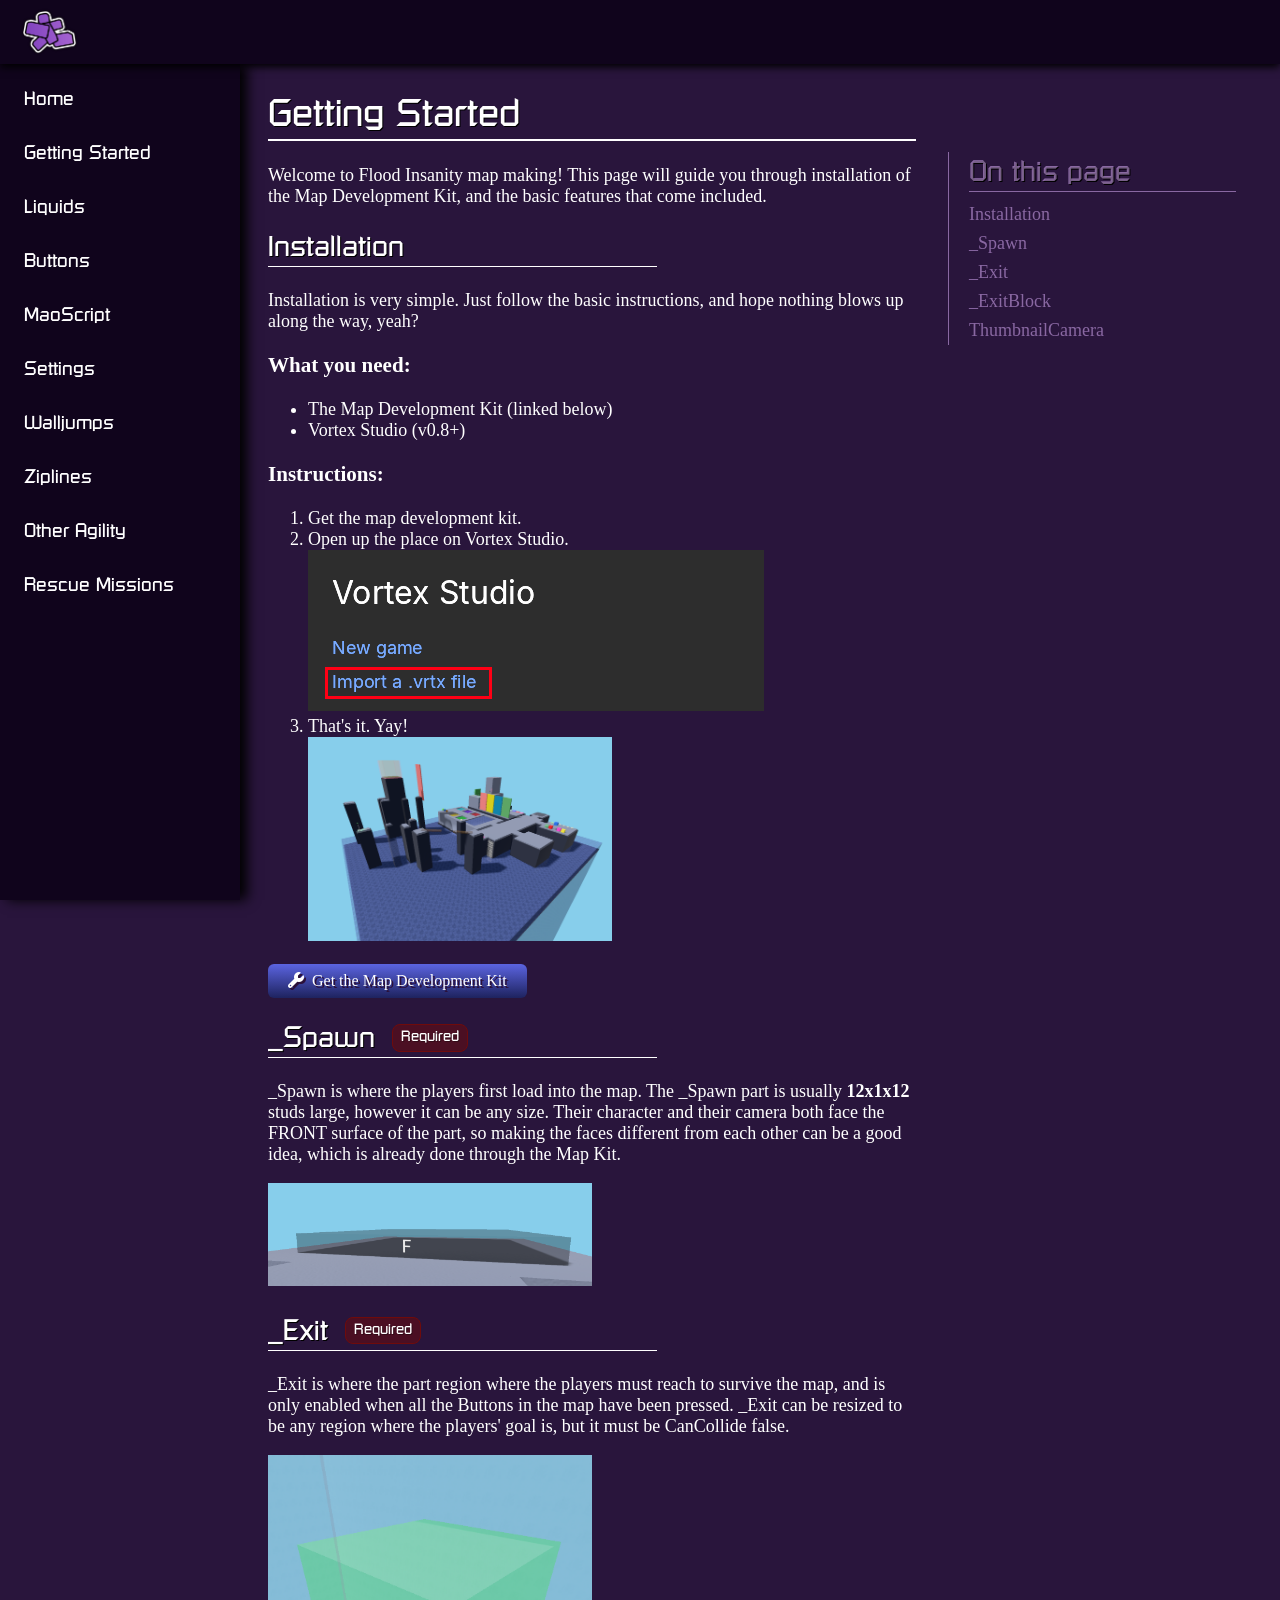
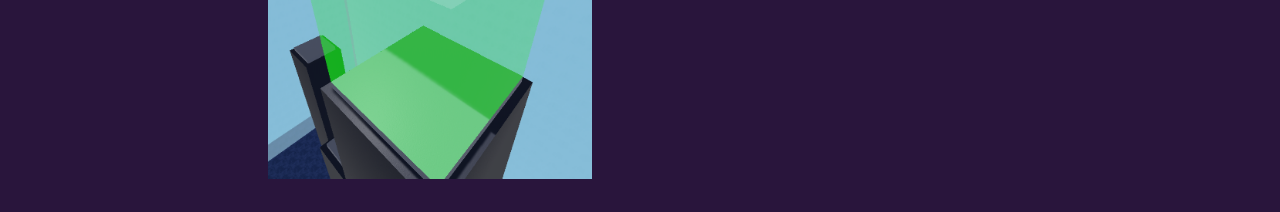
==== getting-started.html @ e28f1258 "asfasfsafa" ====
<!DOCTYPE html>

<html lang="en">

<head>
    <meta charset="UTF-8">
    <meta name="viewport" content="width=device-width, initial-scale=1.0">
    <link rel="stylesheet" href="https://cdnjs.cloudflare.com/ajax/libs/font-awesome/6.7.2/css/all.min.css">
    <link rel="stylesheet" href="./assets/style.css">
    <title>Flood Insanity Docs</title>
</head>

<body>
    <div id="header-placeholder"></div>

    <div class="layout">
        <div id="sidebar-placeholder"></div>

        <main class="content">
            <h1>Getting Started</h1>
            Welcome to Flood Insanity map making! This page will guide you through installation of the Map Development Kit, and the basic features that come included.

            <section id="installation">
                <h2>Installation</h2>
                <p>Installation is very simple. Just follow the basic instructions, and hope nothing blows up along the way, yeah?</p>

                <h3>What you need:</h3>
                <ul>
                    <li>The Map Development Kit (linked below)</li>
                    <li>Vortex Studio (v0.8+)</li>
                </ul>

                <h3>Instructions:</h3>
                <ol>
                    <li>Get the map development kit.</li>
                    <li>Open up the place on Vortex Studio.</li>
                    <img src="./assets/screenshots/new-game.png">
                    <li>That's it. Yay!</li>
                    <img src="./assets/screenshots/map-kit.png" style="width: 50%; height: 50%">
                </ol>

                <a href="https://www.roblox.com/home" class="play-button play-button-blue">
                    <i class="fa-solid fa-wrench"></i> Get the Map Development Kit
                </a>
            </section>

            <section id="spawn">
                <h2>
                    _Spawn <span class="badge badge-red">Required</span>
                </h2>
                <p>_Spawn is where the players first load into the map. The _Spawn part is usually <b>12x1x12</b> studs large, however it can be any size. Their character and their camera both face the FRONT surface of the part, so making the faces different from each other can be a good idea, which is already done through the Map Kit.</p>
                <img src="./assets/screenshots/spawn.png" style="width: 50%; height: 50%">
            </section>

            <section id="exit">
                <h2>
                    _Exit <span class="badge badge-red">Required</span>
                </h2>
                <p>_Exit is where the part region where the players must reach to survive the map, and is only enabled when all the Buttons in the map have been pressed. _Exit can be resized to be any region where the players' goal is, but it must be CanCollide false.</p>
                <img src="./assets/screenshots/exit.png" style="width: 50%; height: 50%">
            </section>
        </main>

        <aside class="page-contents">
            <h2>On this page</h2>
            <a href="#installation">Installation</a>
            <a href="#spawn">_Spawn</a>
            <a href="#exit">_Exit</a>
            <a href="#exitblock">_ExitBlock</a>
            <a href="#thumbnailcamera">ThumbnailCamera</a>
        </aside>
    </div>

    <script src="./assets/script.js"></script>

</body>

</html>
---- assets/style.css ----
* {
    box-sizing: border-box;
}

@font-face {
    font-family: 'RS';
    src: url('./RusselSquare2.otf') forma    t('opentype');
}

@font-face {
    font-family: 'RS';
    font-weight: bold;
    src: url('./RusselSquare2.otf') format('opentype');
}

:root {
    --header-height: 64px;
    --sidebar-width: 240px;

    --content-maximum: 970px;

    --header-bg: #10041c;
    --page-bg: #29153c;
    
    --content-default: #e1b3ff86;
}

html,
body {
    margin: 0 auto;
    padding: 0;
    min-height: 100%;
    font-size: 18px;
}

body {
    min-height: 100vh;
    background: var(--page-bg);
    color: white;
    font-family: Verdana;

    margin: 0 auto;
}

.divide-large{
    margin-top: 24px;
}

h1,
h2 {
    margin-top: 0;
    font-family: RS, sans-serif;
    text-shadow: 1px 1px 0 #000;
}

h1 {
    border-bottom: 2px solid;
}

h2 {
    width: 60%;
    border-bottom: 1px solid;
}

section {
    margin-top: 24px;
}

/* Links */

a[href] {
    color: #723aaa;
}
a[href]:visited {
    color: #935fc6;
}

.play-button {
    display: inline-block;
    padding: 8px 20px;
    border: none;
    border-radius: 6px;

    color: #fff;
    text-decoration: none;
    cursor: pointer;

    font-family: inherit;
    font-size: 16px;
    text-shadow: 2px 2px 0 #2b1038;

    background: var(--button-top, #9841D4);
    background: linear-gradient(
        to bottom,
        var(--button-top, #9841D4),
        var(--button-bottom, #672b90)
    );
}

a.play-button,
a.play-button:visited,
a.play-button:hover,
a.play-button:active {
    color: #fff;
    text-decoration: none;
}

.play-button i {
    margin-right: 4px;
}

.play-button-purple {
    --button-top: #9841D4;
    --button-bottom: #672b90;
}

.play-button-grey {
    --button-top: #c6c6c6;
    --button-bottom: #5d5d5d;
}

.play-button-blue {
    --button-top: #5b64e0;
    --button-bottom: #1e235f;
}

.play-button-gren {
    --button-top: #73c156;
    --button-bottom: #25421a;
}

.play-button:hover {
    filter: brightness(1.15);
}


/* Header */
.header {
    position: fixed;
    top: 0;
    height: var(--header-height);
    width: 100%;
    display: flex;
    align-items: center;
    gap: 16px;
    padding: 0 20px;
    background: var(--header-bg);
    box-shadow: 0 3px 8px #000;
    z-index: 100;
}

.header span {
    font-size: 20px;
}

.logo-link, .logo {
    display: block;
    height: 48px;
    width: auto;
}

/* Sidebar + content layout */
.layout {
    display: flex;
    align-items: flex-start;
    min-height: calc(100vh - var(--header-height));
}

/* Sidebar */
.sidebar {
    position: fixed;
    top: var(--header-height);
    left: 0;

    width: var(--sidebar-width);
    height: calc(100vh - var(--header-height));

    padding: 12px;
    background: var(--header-bg);
    box-shadow: 7px 0 12px #000;

    overflow-x: hidden;
    overflow-y: auto;
    z-index: 90;
}

.sidebar nav {
    display: flex;
    flex-direction: column;
    gap: 6px;
}

.sidebar nav a,
.sidebar nav a:visited,
.sidebar nav a:hover,
.sidebar nav a:active {
    color: #fff;
    text-decoration: none;
}

.sidebar nav a {
    display: block;
    padding: 12px;
    border-radius: 6px;
    color: white;
    text-decoration: none;
    white-space: nowrap;
    font-family: RS, sans-serif;
}

.sidebar nav a:hover {
    background: #ffffff18;
}

/* Main content */
.content {
    flex: 1;
    min-width: 0;
    min-height: calc(100% - var(--header-height));
    padding: calc(28px + var(--header-height)) calc(28px + (var(--sidebar-width) * 1.4)) 28px calc(28px + var(--sidebar-width));
    background: var(--page-bg);
}

/* On this page */
.page-contents {
    position: fixed;
    top: var(--header-height);
    right: 28px;
    flex: 0 0 calc(var(--sidebar-width) * 1.2);
    width: calc(var(--sidebar-width) * 1.2);
    margin-right: 16px;
    margin-top: calc(24px + var(--header-height));
    padding-left: 16px;
    background: transparent;
    overflow-x: hidden;
    overflow-y: auto;
    display: flex;
    flex-direction: column;
    height: auto;
    border-left: 1px solid var(--content-default);
}

.page-contents a,
.page-contents a:visited,
.page-contents a:hover,
.page-contents a:active {
    color: var(--content-default);
    text-decoration: none;
    margin: 4px 0 4px 4px;
    transition: color 0.2s;
}

.page-contents a:hover,
.page-contents a:active {
    color: #fff;
}

.page-contents h2 {
    color: var(--content-default);
    border-bottom: 1px solid var(--content-default);
    margin: 4px 0 8px 4px;
    width: 100%;
}

/* Badges */
.badge {
    display: inline-block;
    padding: 3px 8px;
    margin-left: 8px;
    margin-bottom: 4px;
    border-radius: 8px;
    font-size: 14px;
    font-weight: bold;
    line-height: 1.4;
    vertical-align: middle;
    color: white;
    text-shadow: 1px 1px 0 #00000055;
}

.badge-red {
    background: #6f0b0b80;
    border: 1px solid #6f0b0b;
}

.badge-green {
    background: #176f0b80;
    border: 1px solid #176f0b;
}

.badge-yellow {
    background: #b5921280;
    border: 1px solid #b59212;
}

.badge-blue {
    background: #113e9e80;
    border: 1px solid #113e9e;
}

.badge-purple {
    background: #ff00d980;
    border: 1px solid #ff00d9;
}

/* Small screens */
@media (max-width: 600px) {
    .sidebar {
        flex-basis: 190px;
        width: 190px;
    }

    .content {
        padding: 18px;
    }
}
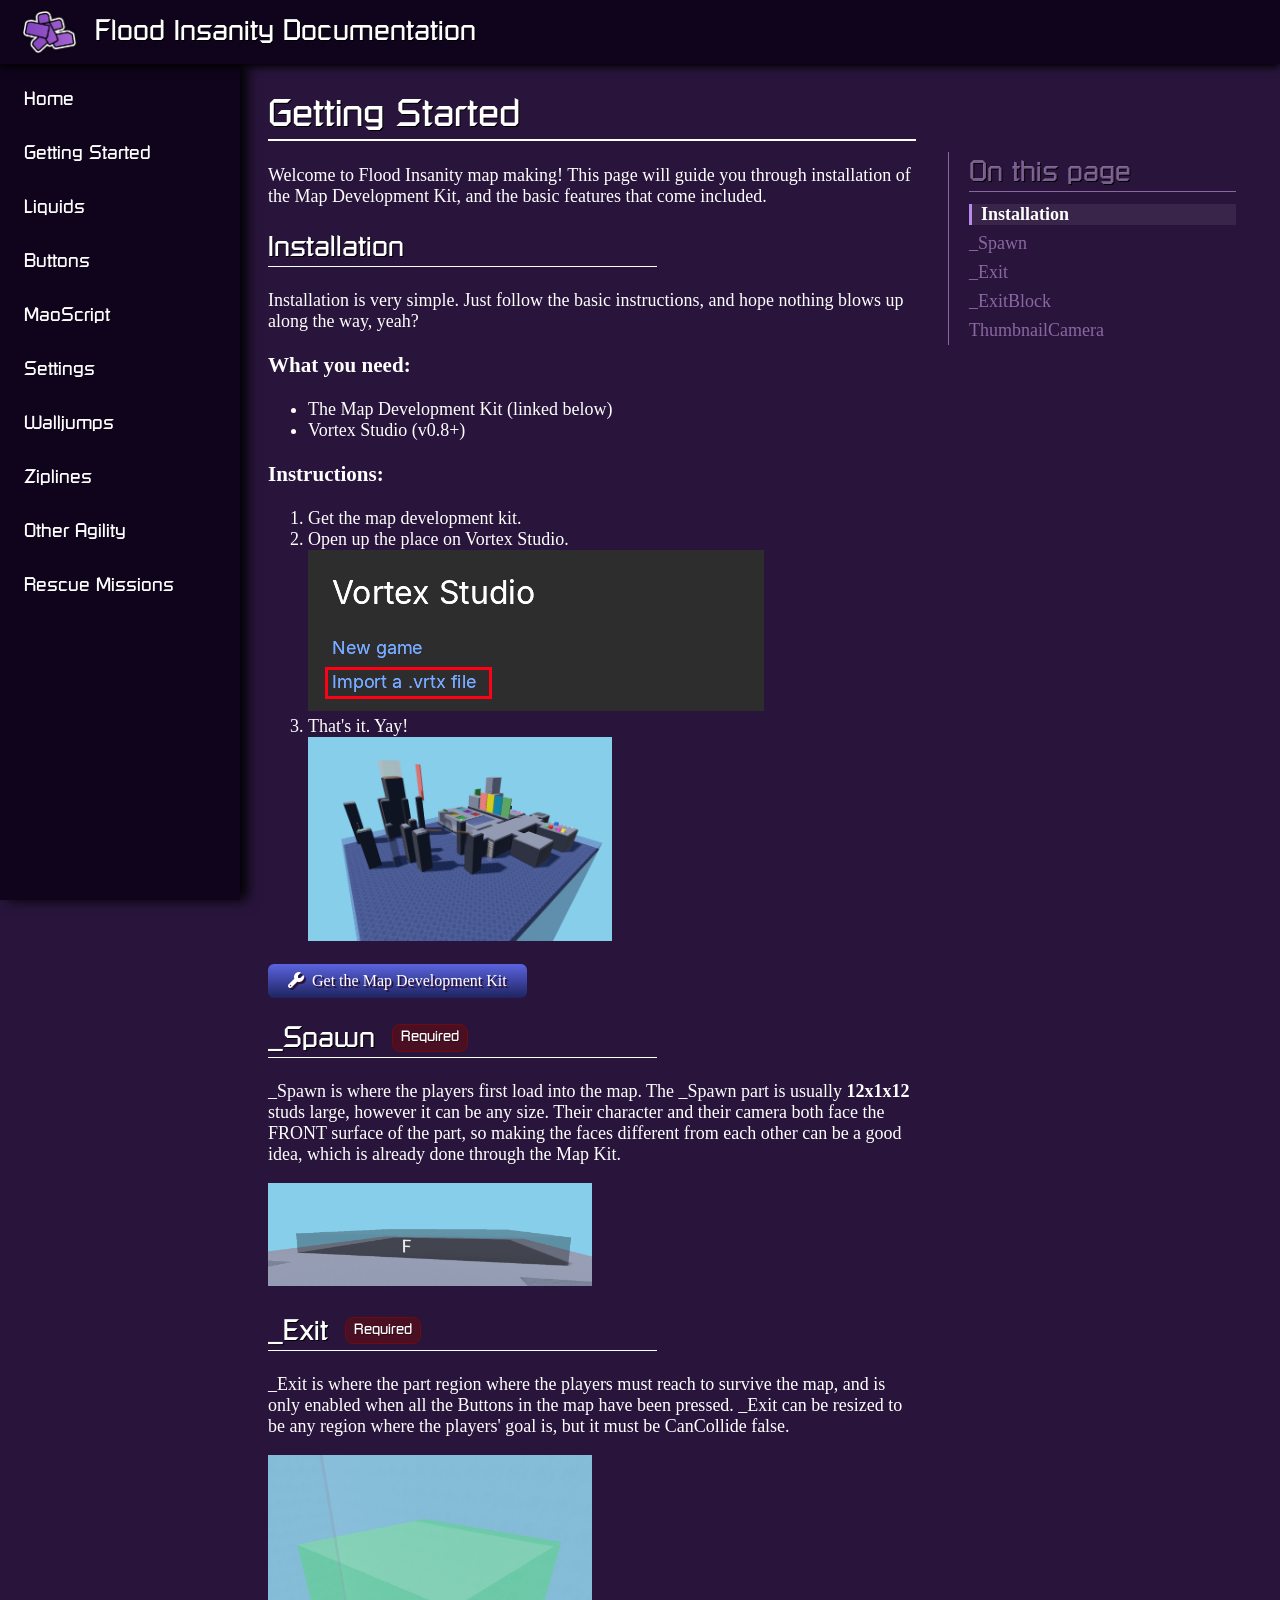
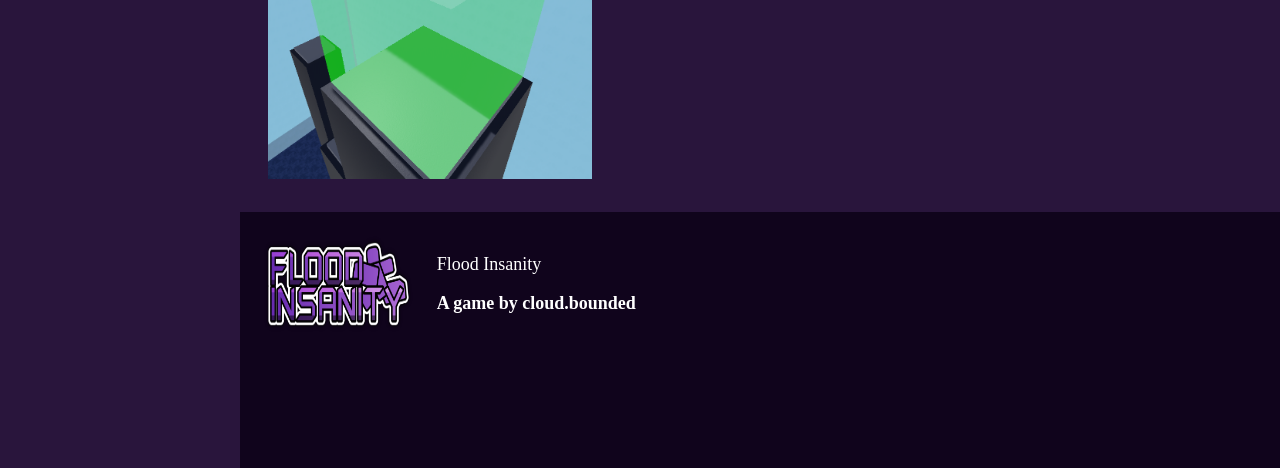
==== commit ce0b6496: "waa" ====
--- a/getting-started.html
+++ b/getting-started.html
@@ -72,6 +72,8 @@
         </aside>
     </div>
 
+    <div id="footer-placeholder"></div>
+
     <script src="./assets/script.js"></script>
 
 </body>
--- a/assets/style.css
+++ b/assets/style.css
@@ -67,8 +67,13 @@
     margin-top: 24px;
 }
 
+header h2 {
+    border: 0;
+    width: auto;
+    margin: auto 0;
+}
+
 /* Links */
-
 a[href] {
     color: #723aaa;
 }
@@ -256,6 +261,14 @@
     color: #fff;
 }
 
+.page-contents a.active {
+    color: #fff;
+    border-left: 3px solid #b98ae8;
+    padding-left: 9px;
+    background: #ffffff12;
+    font-weight: bold;
+}
+
 .page-contents h2 {
     color: var(--content-default);
     border-bottom: 1px solid var(--content-default);
@@ -314,3 +327,22 @@
         padding: 18px;
     }
 }
+
+/* Footer */
+.footer {
+    width: calc(100% - var(--sidebar-width));
+    height: 256px;
+    background: var(--header-bg);
+    margin-left: var(--sidebar-width);
+    padding: 24px;
+}
+
+.footer-top {
+    display: flex;
+    flex-direction: row;
+    gap: 24px;
+}
+
+.footer img {
+    width: 15%;
+}
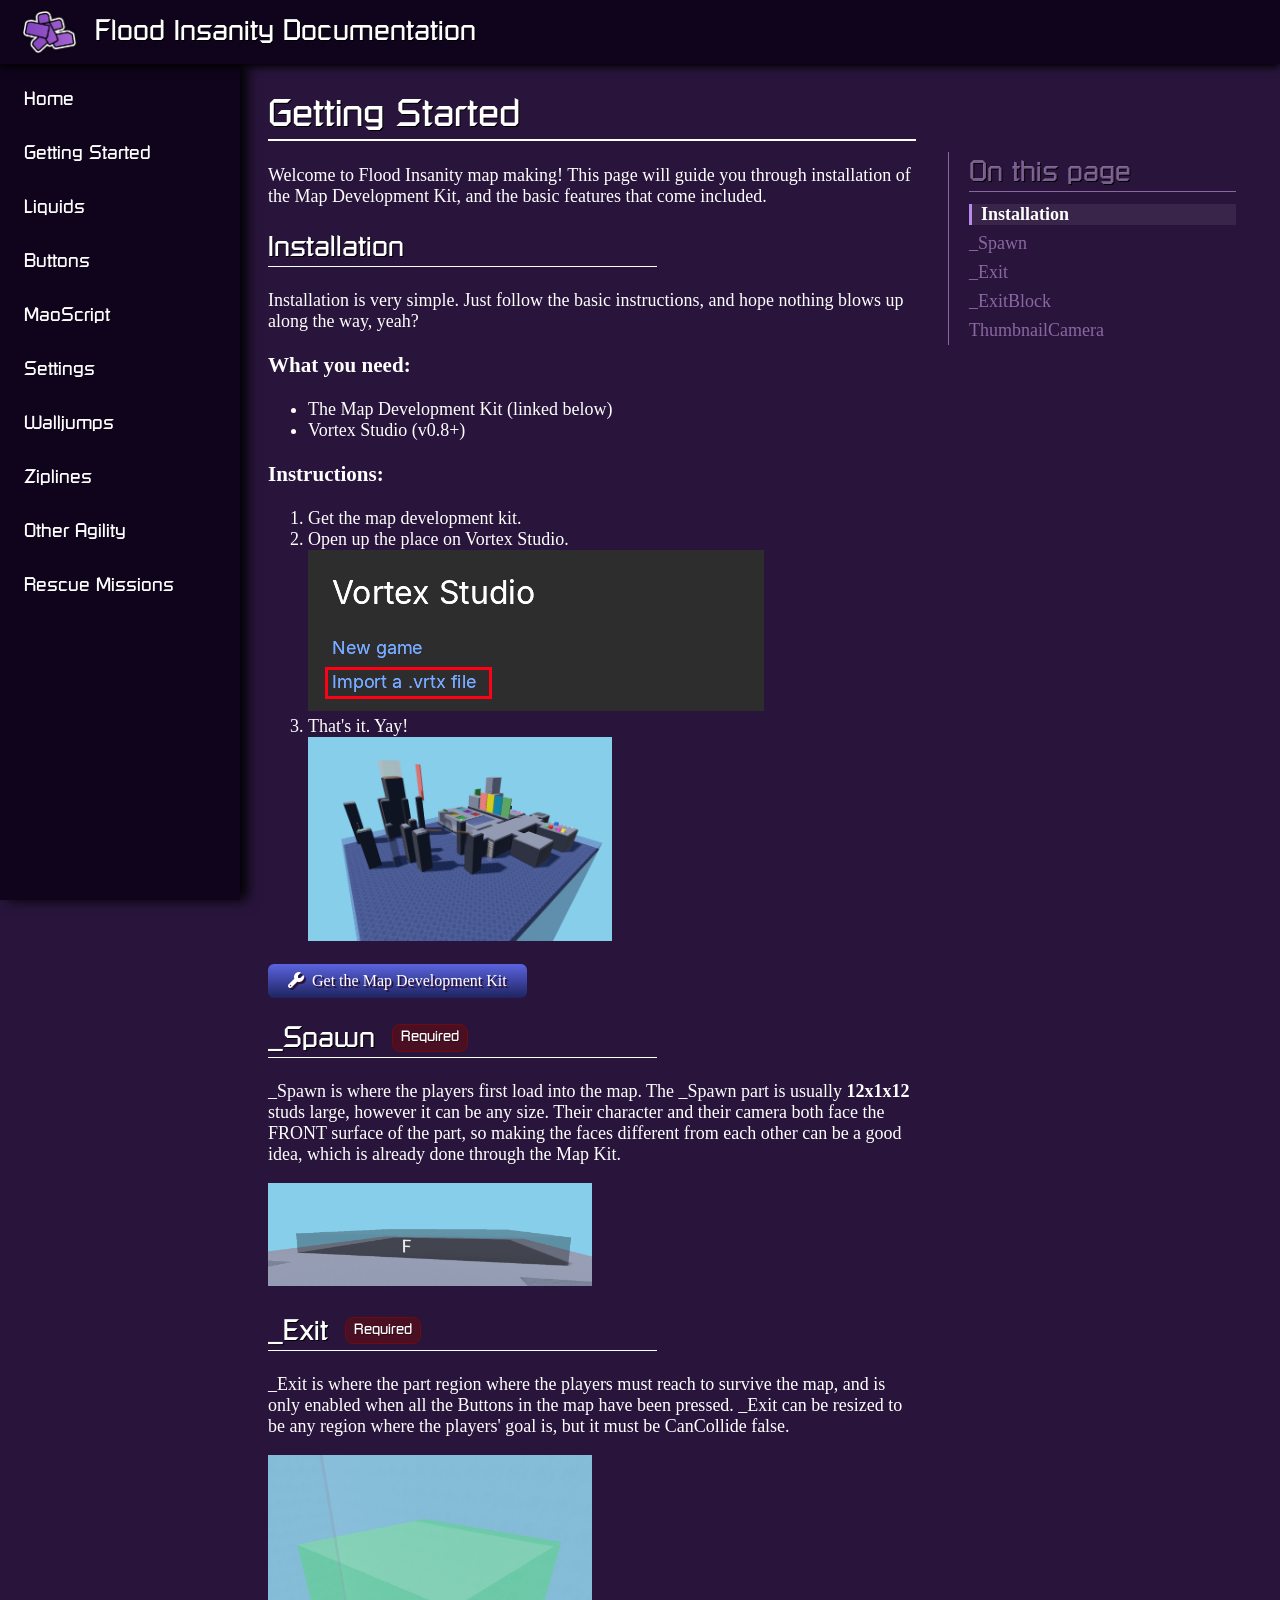
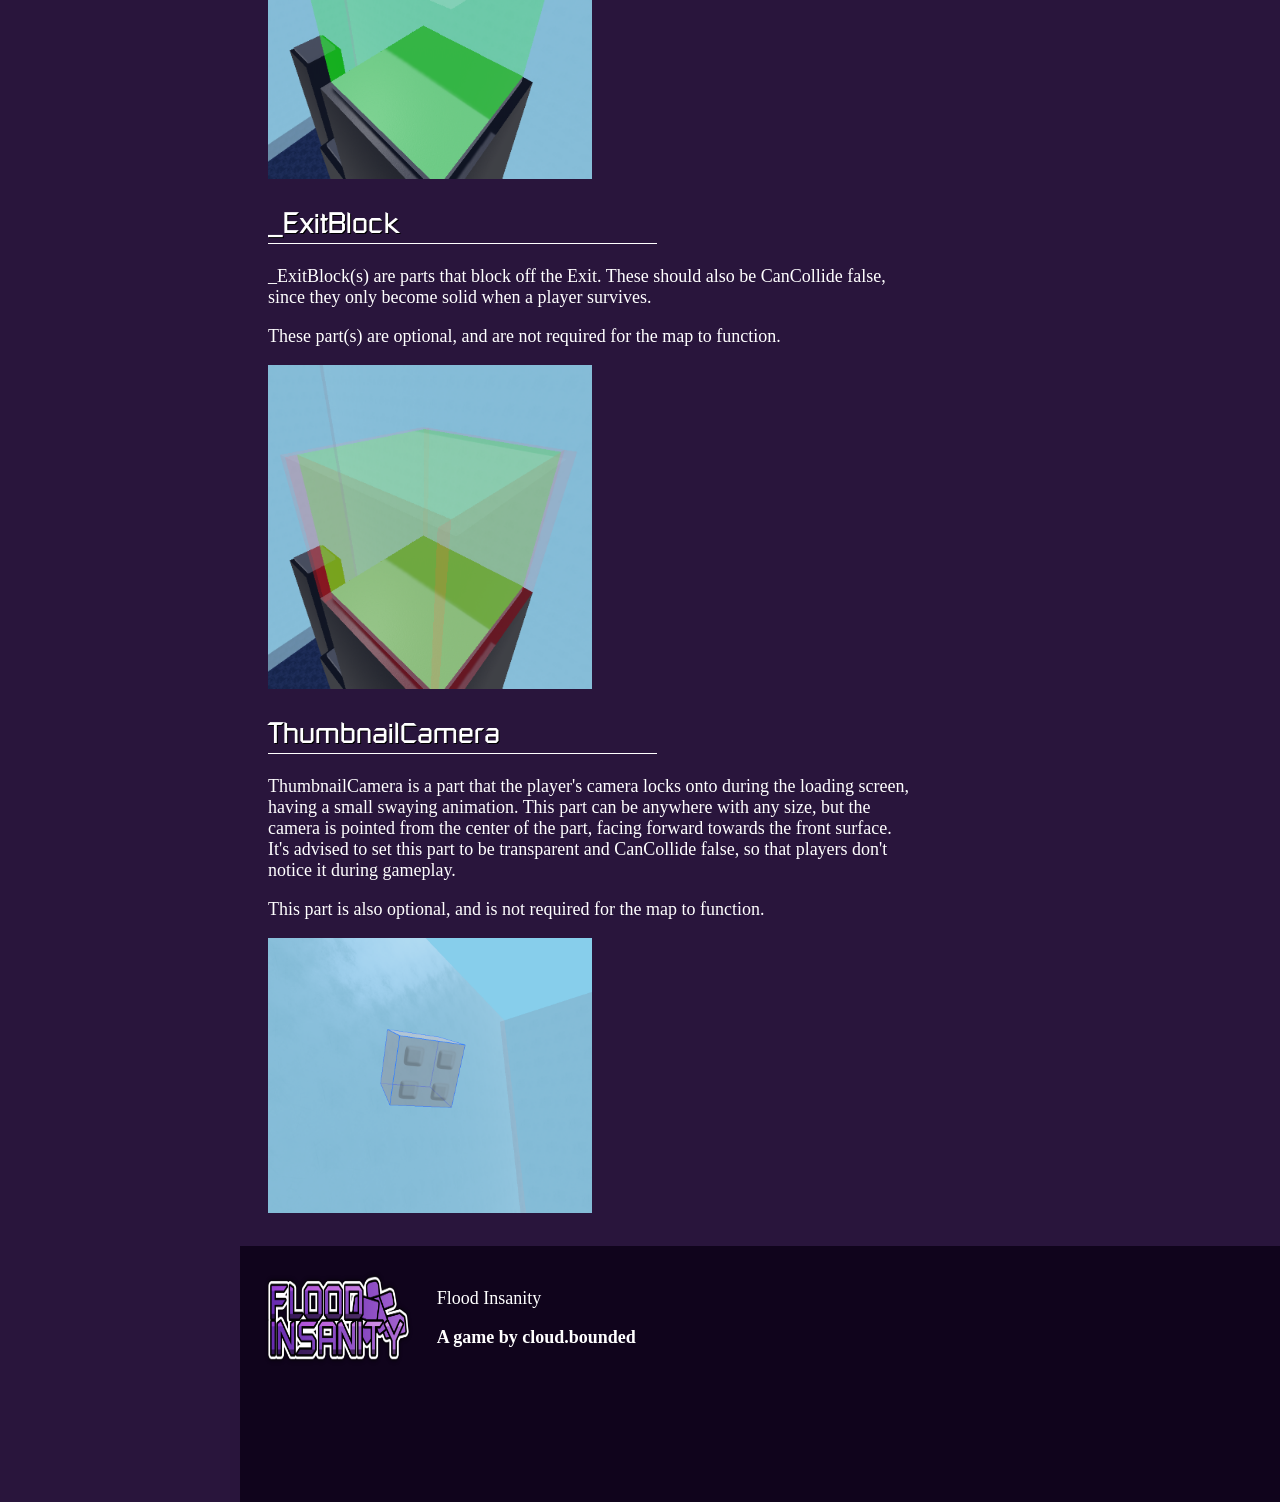
==== commit a9cbfe0d: "hherahse" ====
--- a/getting-started.html
+++ b/getting-started.html
@@ -60,6 +60,24 @@
                 <p>_Exit is where the part region where the players must reach to survive the map, and is only enabled when all the Buttons in the map have been pressed. _Exit can be resized to be any region where the players' goal is, but it must be CanCollide false.</p>
                 <img src="./assets/screenshots/exit.png" style="width: 50%; height: 50%">
             </section>
+
+            <section id="exitblock">
+                <h2>
+                    _ExitBlock
+                </h2>
+                <p>_ExitBlock(s) are parts that block off the Exit. These should also be CanCollide false, since they only become solid when a player survives.</p>
+                <p>These part(s) are optional, and are not required for the map to function.</p>
+                <img src="./assets/screenshots/exit-block.png" style="width: 50%; height: 50%">
+            </section>
+
+            <section id="thumbnailcamera">
+                <h2>
+                    ThumbnailCamera
+                </h2>
+                <p>ThumbnailCamera is a part that the player's camera locks onto during the loading screen, having a small swaying animation. This part can be anywhere with any size, but the camera is pointed from the center of the part, facing forward towards the front surface. It's advised to set this part to be transparent and CanCollide false, so that players don't notice it during gameplay.</p>
+                <p>This part is also optional, and is not required for the map to function.</p>
+                <img src="./assets/screenshots/thumbnail-camera.png" style="width: 50%; height: 50%">
+            </section>
         </main>
 
         <aside class="page-contents">
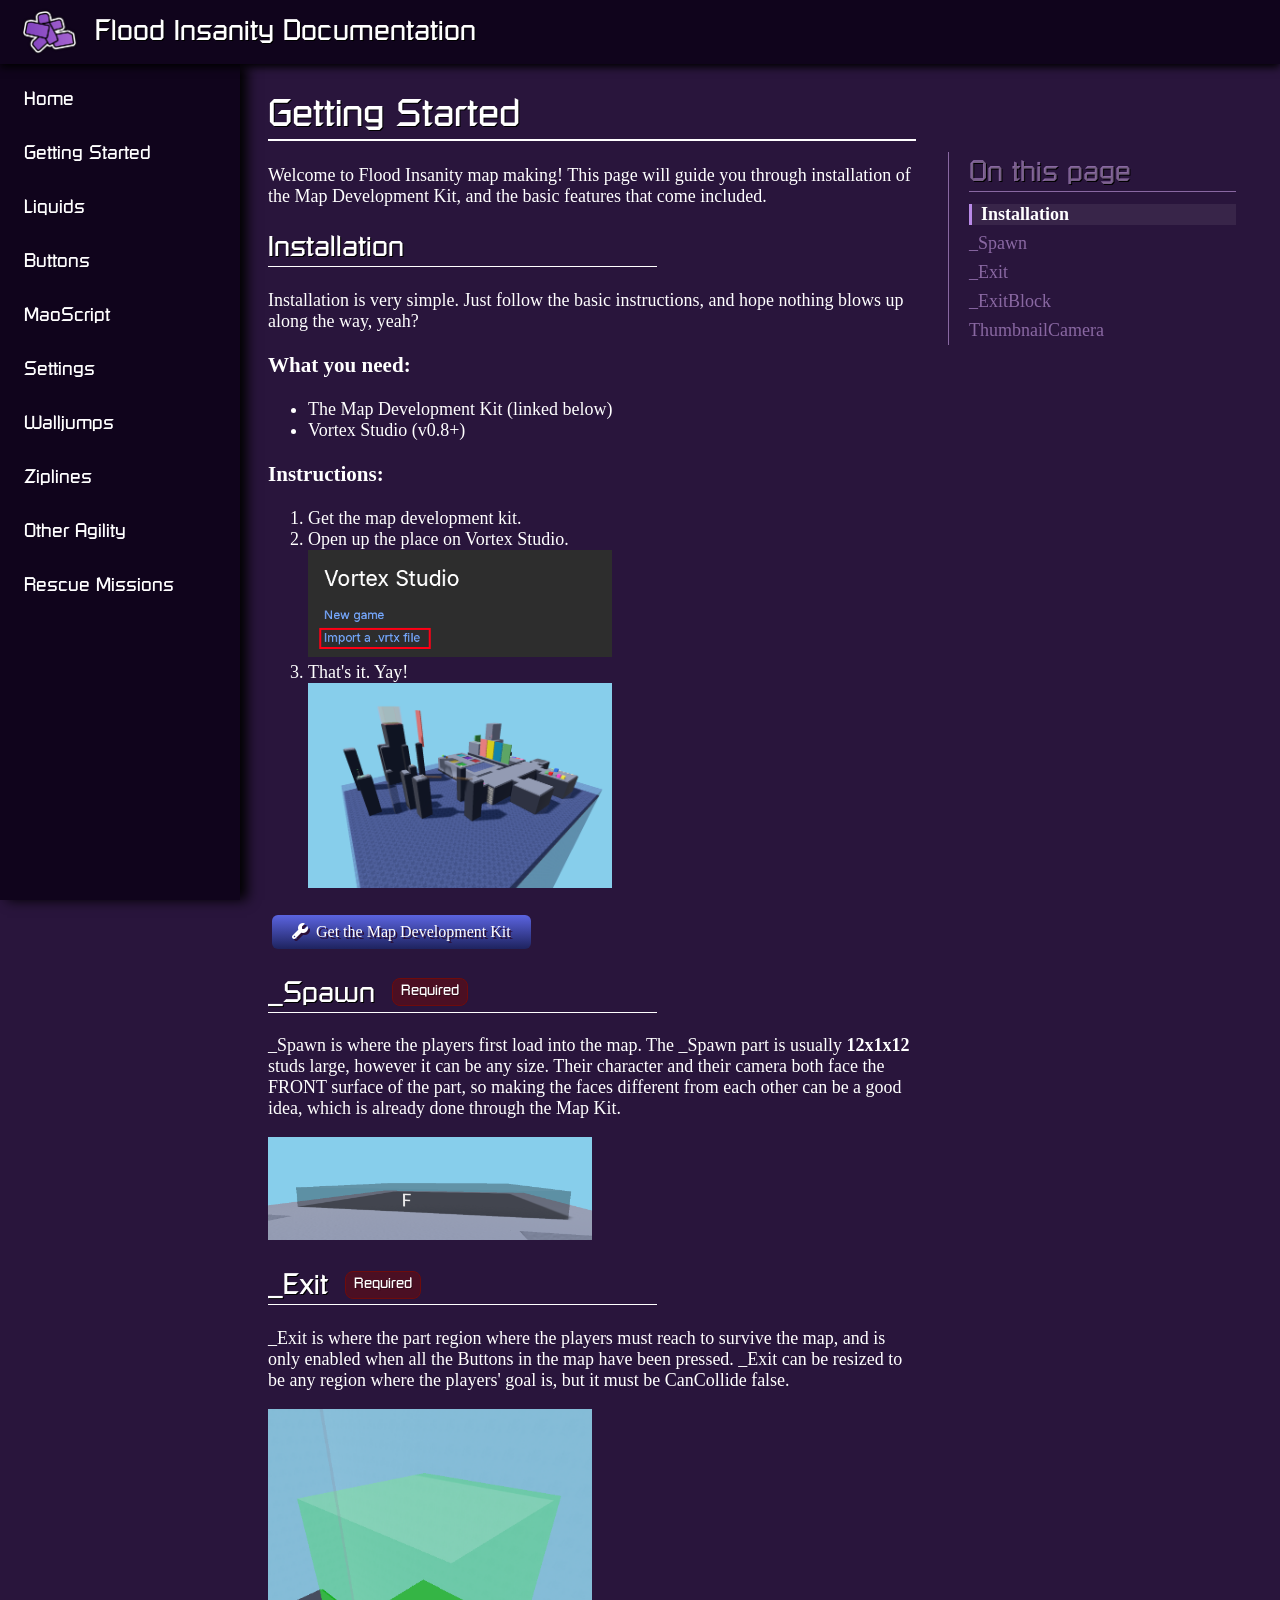
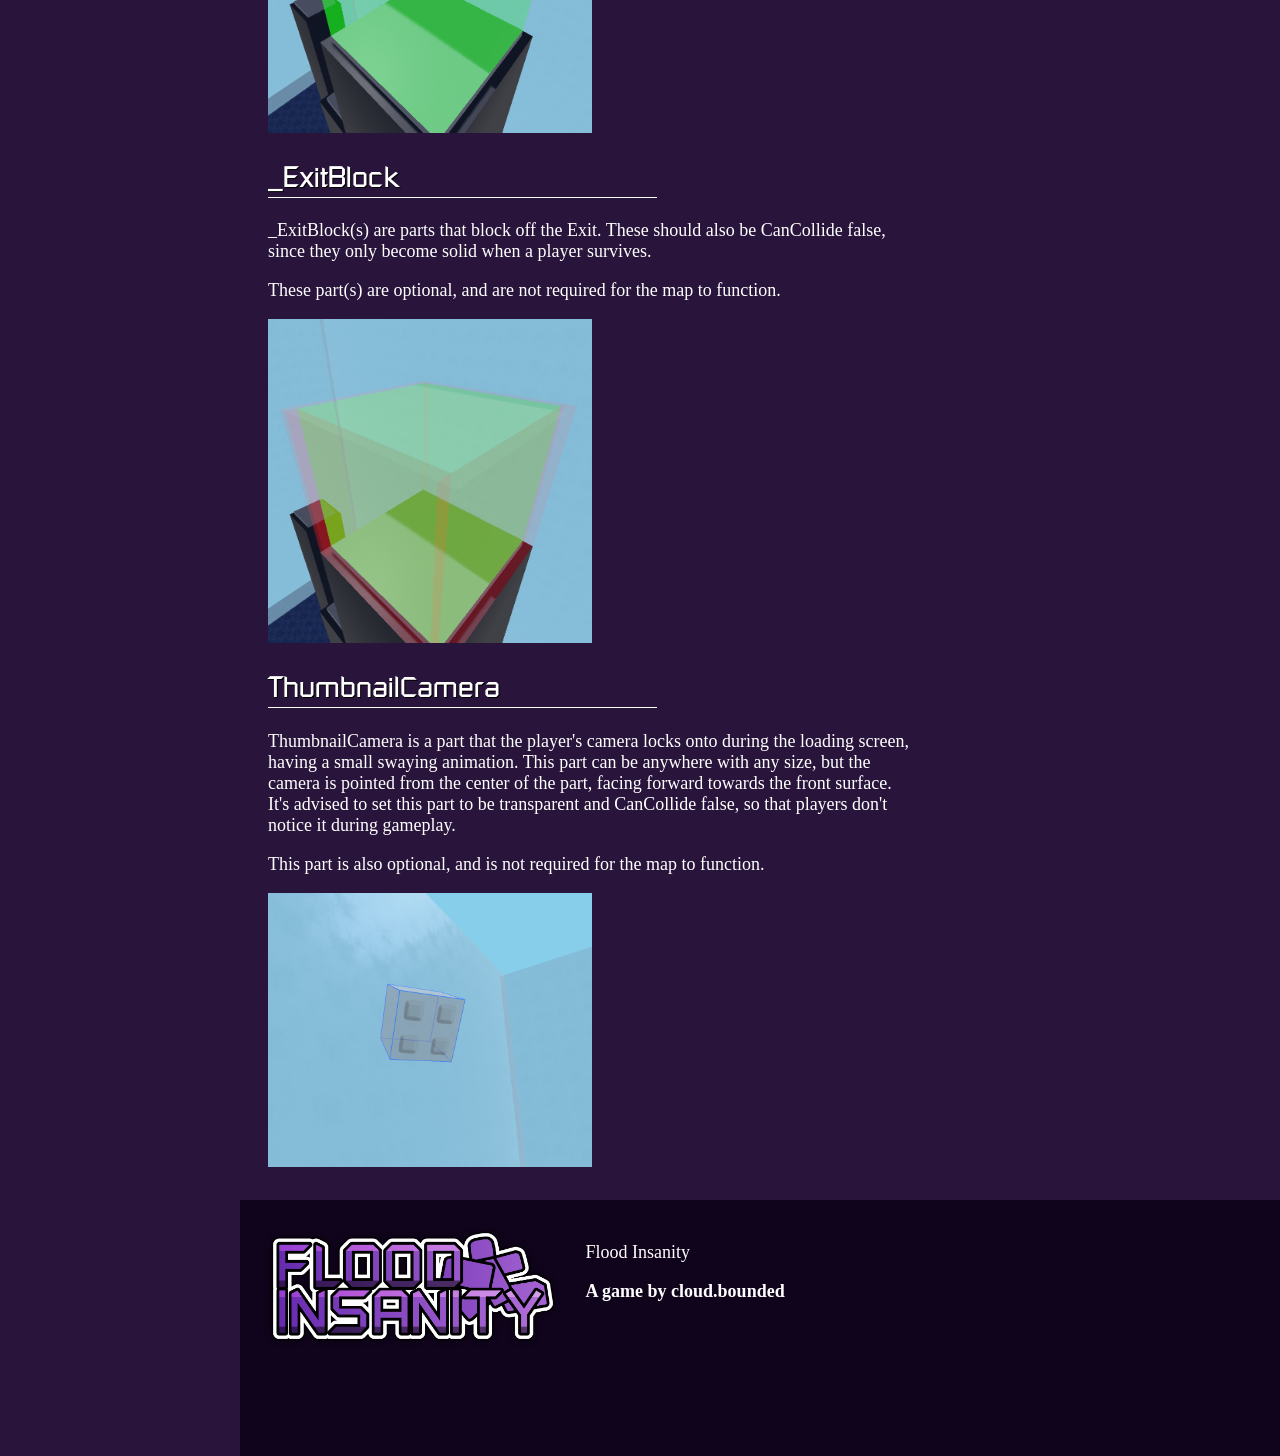
==== commit c0351686: "uity" ====
--- a/getting-started.html
+++ b/getting-started.html
@@ -35,9 +35,9 @@
                 <ol>
                     <li>Get the map development kit.</li>
                     <li>Open up the place on Vortex Studio.</li>
-                    <img src="./assets/screenshots/new-game.png">
+                    <img src="./assets/screenshots/new-game.png" style="width: 50%">
                     <li>That's it. Yay!</li>
-                    <img src="./assets/screenshots/map-kit.png" style="width: 50%; height: 50%">
+                    <img src="./assets/screenshots/map-kit.png" style="width: 50%">
                 </ol>
 
                 <a href="https://www.roblox.com/home" class="play-button play-button-blue">
@@ -50,7 +50,7 @@
                     _Spawn <span class="badge badge-red">Required</span>
                 </h2>
                 <p>_Spawn is where the players first load into the map. The _Spawn part is usually <b>12x1x12</b> studs large, however it can be any size. Their character and their camera both face the FRONT surface of the part, so making the faces different from each other can be a good idea, which is already done through the Map Kit.</p>
-                <img src="./assets/screenshots/spawn.png" style="width: 50%; height: 50%">
+                <img src="./assets/screenshots/spawn.png" style="width: 50%">
             </section>
 
             <section id="exit">
@@ -58,7 +58,7 @@
                     _Exit <span class="badge badge-red">Required</span>
                 </h2>
                 <p>_Exit is where the part region where the players must reach to survive the map, and is only enabled when all the Buttons in the map have been pressed. _Exit can be resized to be any region where the players' goal is, but it must be CanCollide false.</p>
-                <img src="./assets/screenshots/exit.png" style="width: 50%; height: 50%">
+                <img src="./assets/screenshots/exit.png" style="width: 50%">
             </section>
 
             <section id="exitblock">
@@ -67,7 +67,7 @@
                 </h2>
                 <p>_ExitBlock(s) are parts that block off the Exit. These should also be CanCollide false, since they only become solid when a player survives.</p>
                 <p>These part(s) are optional, and are not required for the map to function.</p>
-                <img src="./assets/screenshots/exit-block.png" style="width: 50%; height: 50%">
+                <img src="./assets/screenshots/exit-block.png" style="width: 50%">
             </section>
 
             <section id="thumbnailcamera">
@@ -76,7 +76,7 @@
                 </h2>
                 <p>ThumbnailCamera is a part that the player's camera locks onto during the loading screen, having a small swaying animation. This part can be anywhere with any size, but the camera is pointed from the center of the part, facing forward towards the front surface. It's advised to set this part to be transparent and CanCollide false, so that players don't notice it during gameplay.</p>
                 <p>This part is also optional, and is not required for the map to function.</p>
-                <img src="./assets/screenshots/thumbnail-camera.png" style="width: 50%; height: 50%">
+                <img src="./assets/screenshots/thumbnail-camera.png" style="width: 50%">
             </section>
         </main>
 
--- a/assets/style.css
+++ b/assets/style.css
@@ -67,10 +67,33 @@
     margin-top: 24px;
 }
 
+/* Header */
+
 header h2 {
     border: 0;
     width: auto;
     margin: auto 0;
+}
+
+.sidebar-toggle {
+    display: none;
+
+    width: 40px;
+    height: 40px;
+
+    padding: 0;
+    border: none;
+    border-radius: 6px;
+
+    background: transparent;
+    color: white;
+
+    font-size: 20px;
+    cursor: pointer;
+}
+
+.sidebar-toggle:hover {
+    background: #ffffff18;
 }
 
 /* Links */
@@ -94,6 +117,8 @@
     font-family: inherit;
     font-size: 16px;
     text-shadow: 2px 2px 0 #2b1038;
+
+    margin: 4px;
 
     background: var(--button-top, #9841D4);
     background: linear-gradient(
@@ -222,9 +247,14 @@
 .content {
     flex: 1;
     min-width: 0;
+    max-width: var(--content-maximum);
     min-height: calc(100% - var(--header-height));
-    padding: calc(28px + var(--header-height)) calc(28px + (var(--sidebar-width) * 1.4)) 28px calc(28px + var(--sidebar-width));
+    margin: calc(28px + var(--header-height)) calc(28px + (var(--sidebar-width) * 1.4)) 28px calc(28px + var(--sidebar-width));
     background: var(--page-bg);
+}
+
+.layout:not(:has(.page-contents)) .content {
+    margin-right: 28px;
 }
 
 /* On this page */
@@ -316,18 +346,6 @@
     border: 1px solid #ff00d9;
 }
 
-/* Small screens */
-@media (max-width: 600px) {
-    .sidebar {
-        flex-basis: 190px;
-        width: 190px;
-    }
-
-    .content {
-        padding: 18px;
-    }
-}
-
 /* Footer */
 .footer {
     width: calc(100% - var(--sidebar-width));
@@ -345,4 +363,42 @@
 
 .footer img {
     width: 15%;
+}
+
+/* Small screens */
+@media (max-width: 900px) {
+    .sidebar {
+        flex-basis: 190px;
+        width: 190px;
+    }
+
+    .sidebar-toggle {
+        display: grid;
+        place-items: center;
+    }
+
+    .sidebar {
+        width: var(--sidebar-width);
+        transform: translateX(-100%);
+        transition: transform 0.25s ease;
+        box-shadow: 7px 0 12px #000;
+    }
+
+    .sidebar.open {
+        transform: translateX(0);
+    }
+
+    .content {
+        margin: 28px;
+        margin-top: calc(28px + var(--header-height))
+    }
+
+    .page-contents {
+        display: none;
+    }
+
+    .footer {
+        width: 100%;
+        margin-left: 0px;
+    }
 }
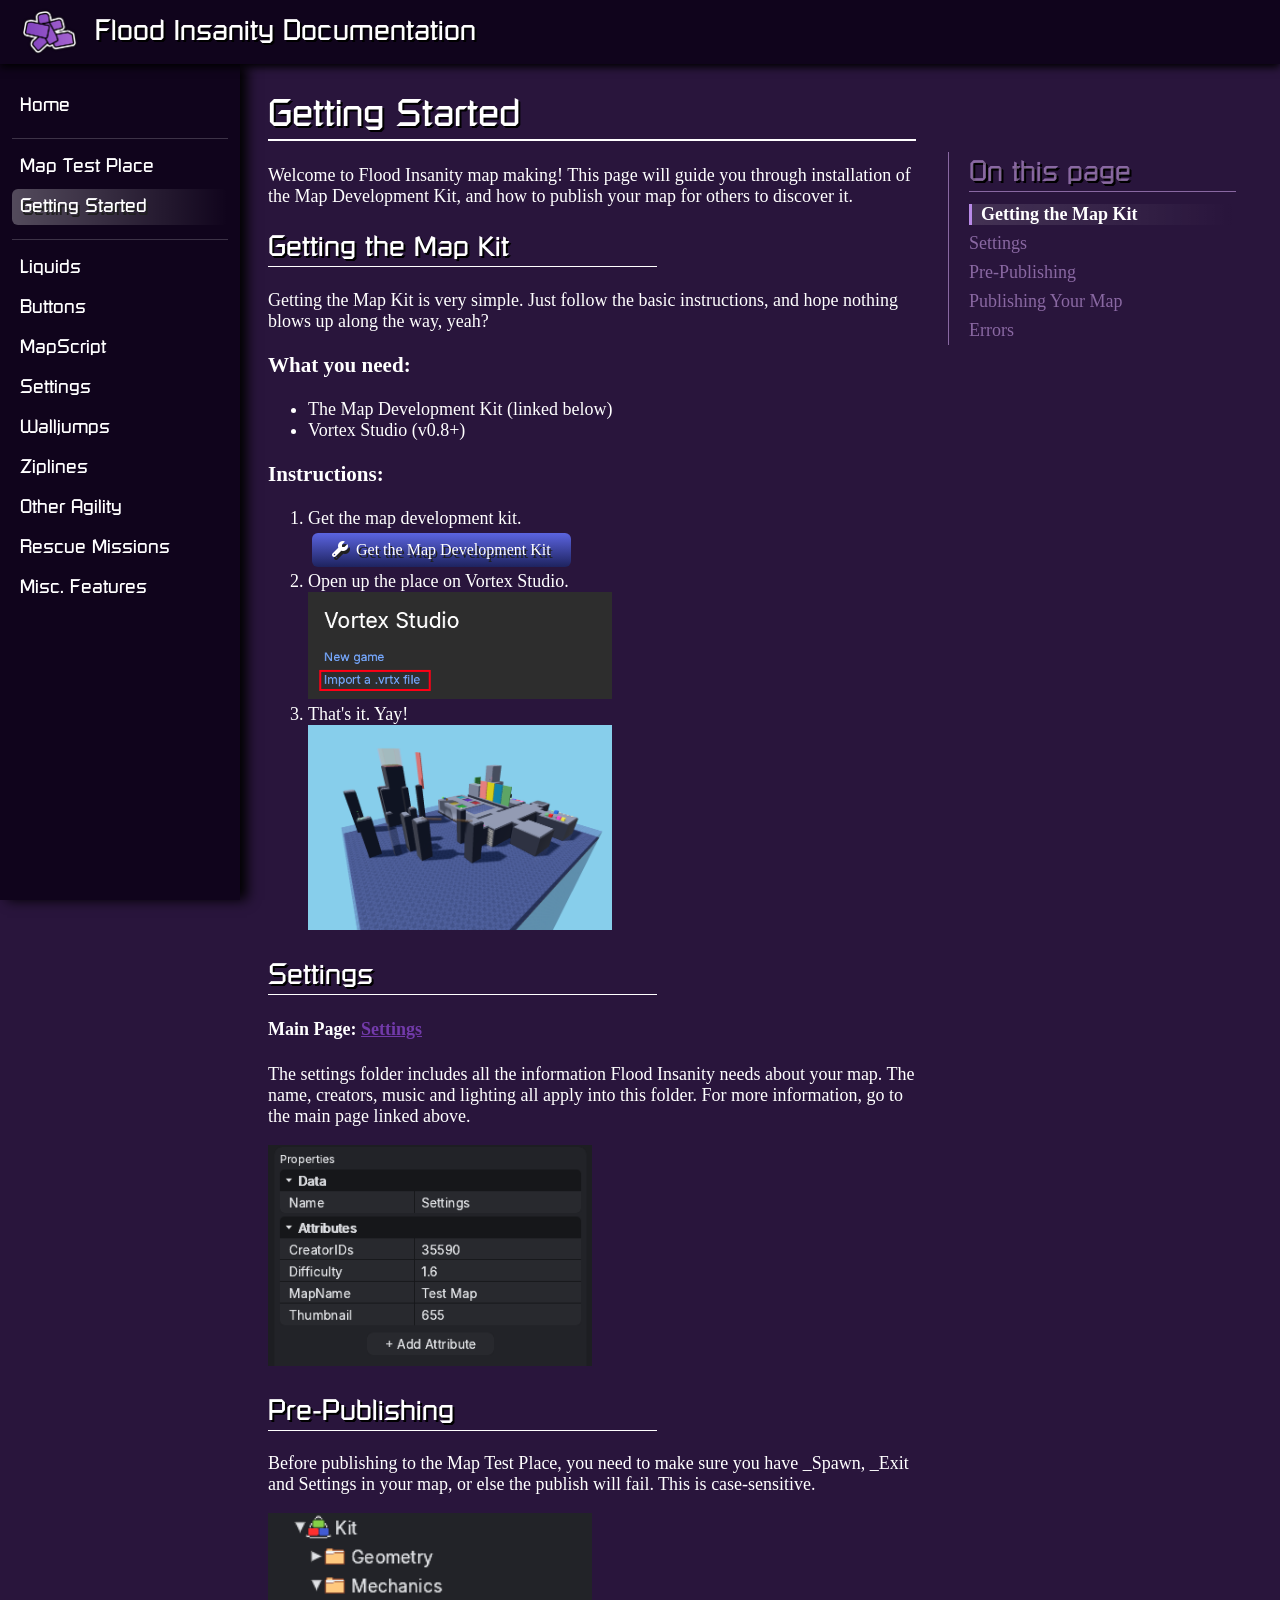
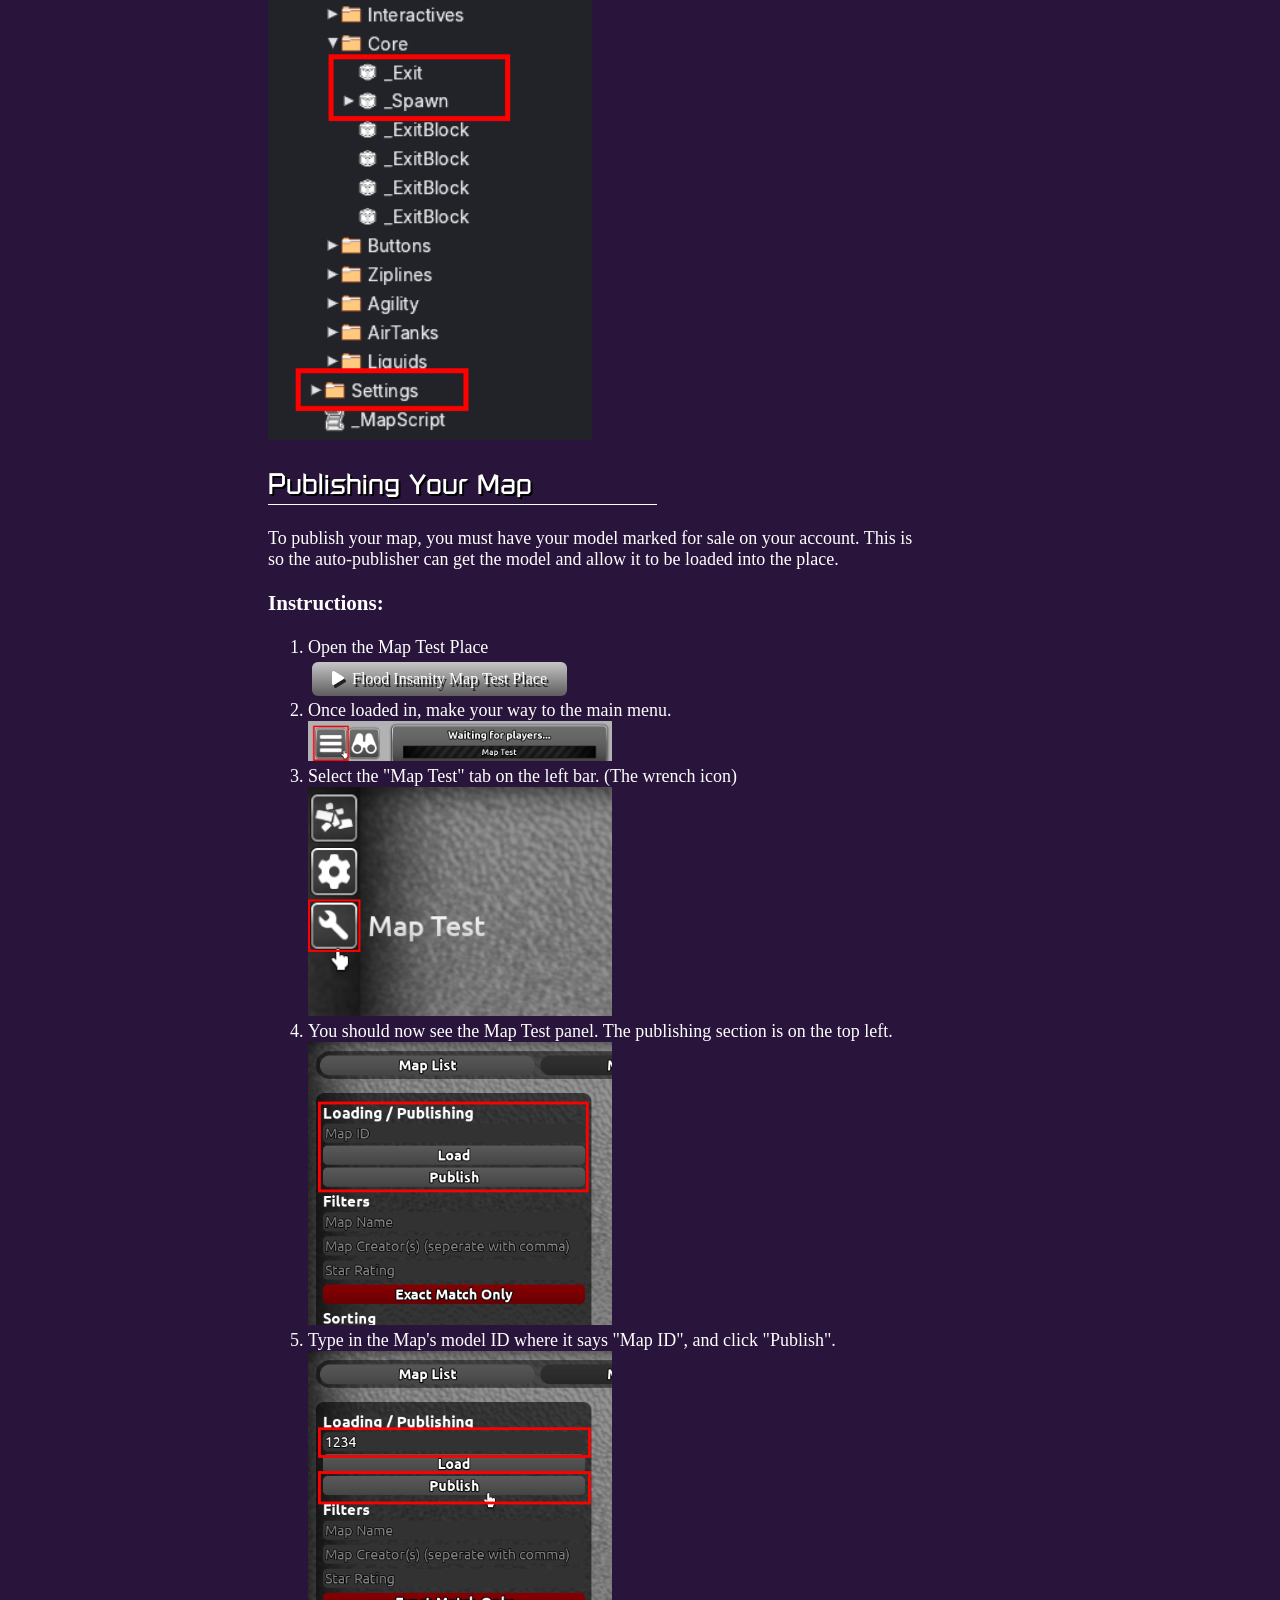
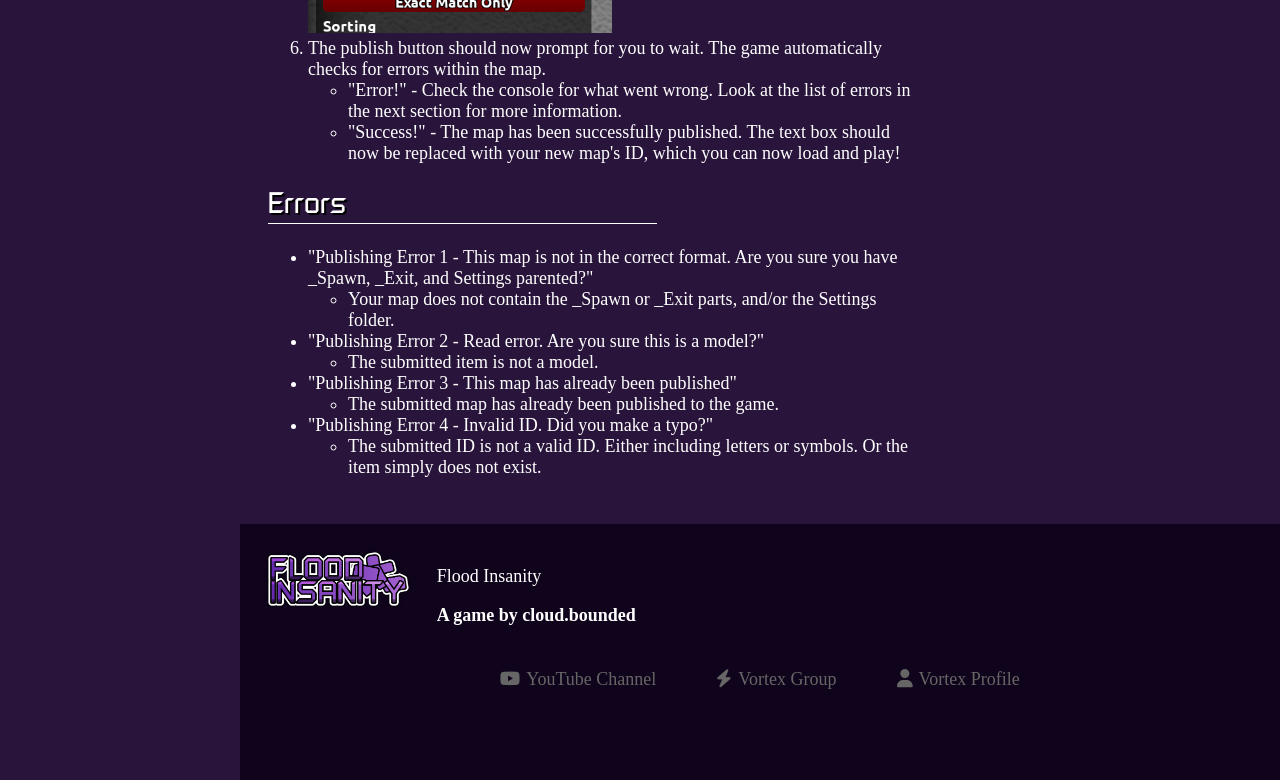
==== commit 866feae8: "finished a page yayy" ====
--- a/getting-started.html
+++ b/getting-started.html
@@ -19,11 +19,11 @@
 
         <main class="content">
             <h1>Getting Started</h1>
-            Welcome to Flood Insanity map making! This page will guide you through installation of the Map Development Kit, and the basic features that come included.
+            <p>Welcome to Flood Insanity map making! This page will guide you through installation of the Map Development Kit, and how to publish your map for others to discover it.</p>
 
             <section id="installation">
-                <h2>Installation</h2>
-                <p>Installation is very simple. Just follow the basic instructions, and hope nothing blows up along the way, yeah?</p>
+                <h2>Getting the Map Kit</h2>
+                <p>Getting the Map Kit is very simple. Just follow the basic instructions, and hope nothing blows up along the way, yeah?</p>
 
                 <h3>What you need:</h3>
                 <ul>
@@ -33,60 +33,82 @@
 
                 <h3>Instructions:</h3>
                 <ol>
-                    <li>Get the map development kit.</li>
+                    <li>Get the map development kit.
+                        <br><a href="https://www.roblox.com/home" class="play-button play-button-blue">
+                            <i class="fa-solid fa-wrench"></i> Get the Map Development Kit
+                        </a>
+                    </li>
                     <li>Open up the place on Vortex Studio.</li>
                     <img src="./assets/screenshots/new-game.png" style="width: 50%">
                     <li>That's it. Yay!</li>
                     <img src="./assets/screenshots/map-kit.png" style="width: 50%">
                 </ol>
-
-                <a href="https://www.roblox.com/home" class="play-button play-button-blue">
-                    <i class="fa-solid fa-wrench"></i> Get the Map Development Kit
-                </a>
             </section>
 
-            <section id="spawn">
-                <h2>
-                    _Spawn <span class="badge badge-red">Required</span>
-                </h2>
-                <p>_Spawn is where the players first load into the map. The _Spawn part is usually <b>12x1x12</b> studs large, however it can be any size. Their character and their camera both face the FRONT surface of the part, so making the faces different from each other can be a good idea, which is already done through the Map Kit.</p>
-                <img src="./assets/screenshots/spawn.png" style="width: 50%">
+            <section id="settings">
+                <h2>Settings</h2>
+                <h4>Main Page: <a href="./settings">Settings</a></h4>
+                <p>The settings folder includes all the information Flood Insanity needs about your map. The name, creators, music and lighting all apply into this folder. For more information, go to the main page linked above.</p>
+
+                <img src="./assets/screenshots/settings-attributes.png" style="width: 50%">
             </section>
 
-            <section id="exit">
-                <h2>
-                    _Exit <span class="badge badge-red">Required</span>
-                </h2>
-                <p>_Exit is where the part region where the players must reach to survive the map, and is only enabled when all the Buttons in the map have been pressed. _Exit can be resized to be any region where the players' goal is, but it must be CanCollide false.</p>
-                <img src="./assets/screenshots/exit.png" style="width: 50%">
+            <section id="pre-publishing">
+                <h2>Pre-Publishing</h2>
+                <p>Before publishing to the Map Test Place, you need to make sure you have _Spawn, _Exit and Settings in your map, or else the publish will fail. This is case-sensitive.</p>
+
+                <img src="./assets/screenshots/required-objects.png" style="width: 50%">
             </section>
 
-            <section id="exitblock">
-                <h2>
-                    _ExitBlock
-                </h2>
-                <p>_ExitBlock(s) are parts that block off the Exit. These should also be CanCollide false, since they only become solid when a player survives.</p>
-                <p>These part(s) are optional, and are not required for the map to function.</p>
-                <img src="./assets/screenshots/exit-block.png" style="width: 50%">
+            <section id="publishing">
+                <h2>Publishing Your Map</h2>
+                <p>To publish your map, you must have your model marked for sale on your account. This is so the auto-publisher can get the model and allow it to be loaded into the place.</p>
+                
+                <h3>Instructions:</h3>
+                <ol>
+                    <li>Open the Map Test Place</li>
+                    <a href="https://www.roblox.com/home" class="play-button play-button-grey">
+                        <i class="fa-solid fa-play"></i> Flood Insanity Map Test Place
+                    </a>
+                    <li>Once loaded in, make your way to the main menu.</li>
+                    <img src="./assets/screenshots/publish-guide-1.png" style="width: 50%">
+                    <li>Select the "Map Test" tab on the left bar. (The wrench icon)</li>
+                    <img src="./assets/screenshots/publish-guide-2.png" style="width: 50%">
+                    <li>You should now see the Map Test panel. The publishing section is on the top left.</li>
+                    <img src="./assets/screenshots/publish-guide-3.png" style="width: 50%">
+                    <li>Type in the Map's model ID where it says "Map ID", and click "Publish".</li>
+                    <img src="./assets/screenshots/publish-guide-4.png" style="width: 50%">
+                    <li>The publish button should now prompt for you to wait. The game automatically checks for errors within the map.</li>
+                    <ul>
+                        <li>"Error!" - Check the console for what went wrong. Look at the list of errors in the next section for more information.</li>
+                        <li>"Success!" - The map has been successfully published. The text box should now be replaced with your new map's ID, which you can now load and play!</li>
+                    </ul>
+                </ol>
             </section>
 
-            <section id="thumbnailcamera">
-                <h2>
-                    ThumbnailCamera
-                </h2>
-                <p>ThumbnailCamera is a part that the player's camera locks onto during the loading screen, having a small swaying animation. This part can be anywhere with any size, but the camera is pointed from the center of the part, facing forward towards the front surface. It's advised to set this part to be transparent and CanCollide false, so that players don't notice it during gameplay.</p>
-                <p>This part is also optional, and is not required for the map to function.</p>
-                <img src="./assets/screenshots/thumbnail-camera.png" style="width: 50%">
+            <section id="errors">
+                <h2>Errors</h2>
+
+                <ul>
+                    <li>"Publishing Error 1 - This map is not in the correct format. Are you sure you have _Spawn, _Exit, and Settings parented?"</li>
+                    <ul><li>Your map does not contain the _Spawn or _Exit parts, and/or the Settings folder.</li></ul>
+                    <li>"Publishing Error 2 - Read error. Are you sure this is a model?"</li>
+                    <ul><li>The submitted item is not a model.</li></ul>
+                    <li>"Publishing Error 3 - This map has already been published"</li>
+                    <ul><li>The submitted map has already been published to the game.</li></ul>
+                    <li>"Publishing Error 4 - Invalid ID. Did you make a typo?"</li>
+                    <ul><li>The submitted ID is not a valid ID. Either including letters or symbols. Or the item simply does not exist.</li></ul>
+                </ul>
             </section>
         </main>
 
         <aside class="page-contents">
             <h2>On this page</h2>
-            <a href="#installation">Installation</a>
-            <a href="#spawn">_Spawn</a>
-            <a href="#exit">_Exit</a>
-            <a href="#exitblock">_ExitBlock</a>
-            <a href="#thumbnailcamera">ThumbnailCamera</a>
+            <a href="#installation">Getting the Map Kit</a>
+            <a href="#settings">Settings</a>
+            <a href="#pre-publishing">Pre-Publishing</a>
+            <a href="#publishing">Publishing Your Map</a>
+            <a href="#errors">Errors</a>
         </aside>
     </div>
 
--- a/assets/style.css
+++ b/assets/style.css
@@ -51,7 +51,7 @@
 h2 {
     margin-top: 0;
     font-family: RS, sans-serif;
-    text-shadow: 1px 1px 0 #000;
+    text-shadow: 2px 2px 0 #000;
 }
 
 h1 {
@@ -116,7 +116,7 @@
 
     font-family: inherit;
     font-size: 16px;
-    text-shadow: 2px 2px 0 #2b1038;
+    text-shadow: 2px 3px 0 #202020;
 
     margin: 4px;
 
@@ -194,7 +194,9 @@
 .layout {
     display: flex;
     align-items: flex-start;
+    justify-content: center;
     min-height: calc(100vh - var(--header-height));
+    padding: calc(28px + var(--header-height)) calc(28px + (var(--sidebar-width) * 1.4)) 28px calc(28px + var(--sidebar-width));
 }
 
 /* Sidebar */
@@ -206,7 +208,7 @@
     width: var(--sidebar-width);
     height: calc(100vh - var(--header-height));
 
-    padding: 12px;
+    padding: 24px 12px 12px 12px;
     background: var(--header-bg);
     box-shadow: 7px 0 12px #000;
 
@@ -218,7 +220,7 @@
 .sidebar nav {
     display: flex;
     flex-direction: column;
-    gap: 6px;
+    gap: 4px;
 }
 
 .sidebar nav a,
@@ -231,16 +233,23 @@
 
 .sidebar nav a {
     display: block;
-    padding: 12px;
+    padding: 6px 6px 6px 8px;
     border-radius: 6px;
     color: white;
     text-decoration: none;
     white-space: nowrap;
     font-family: RS, sans-serif;
+    text-shadow: none;
 }
 
 .sidebar nav a:hover {
-    background: #ffffff18;
+    background: linear-gradient(to right, #ffffff20, #ffffff00);
+    text-shadow: 2px 3px 0 #202020;
+}
+
+.sidebar nav a.current-page {
+    background: linear-gradient(to right, #ffffff48, #ffffff00);
+    text-shadow: 2px 3px 0 #202020;
 }
 
 /* Main content */
@@ -249,7 +258,6 @@
     min-width: 0;
     max-width: var(--content-maximum);
     min-height: calc(100% - var(--header-height));
-    margin: calc(28px + var(--header-height)) calc(28px + (var(--sidebar-width) * 1.4)) 28px calc(28px + var(--sidebar-width));
     background: var(--page-bg);
 }
 
@@ -295,7 +303,7 @@
     color: #fff;
     border-left: 3px solid #b98ae8;
     padding-left: 9px;
-    background: #ffffff12;
+    background: linear-gradient(to right, #ffffff20, #ffffff00);
     font-weight: bold;
 }
 
@@ -365,6 +373,34 @@
     width: 15%;
 }
 
+.footer-links {
+    margin-top: 25px;
+    width: 100%;
+    display: flex;
+    flex-direction: row;
+    flex-wrap: wrap;
+    justify-content: center;
+    gap: 36px;
+}
+
+.footer i {
+    margin-right: 6px;
+}
+
+.footer a,
+.footer a:visited {
+    color: #666;
+    text-decoration: none;
+    padding: 0 12px;
+}
+
+.footer a:hover,
+.footer a:active {
+    color: #fff;
+    border-bottom: 4px solid #fff;
+    background: linear-gradient(to bottom, #ffffff00, #ffffff50)
+}
+
 /* Small screens */
 @media (max-width: 900px) {
     .sidebar {
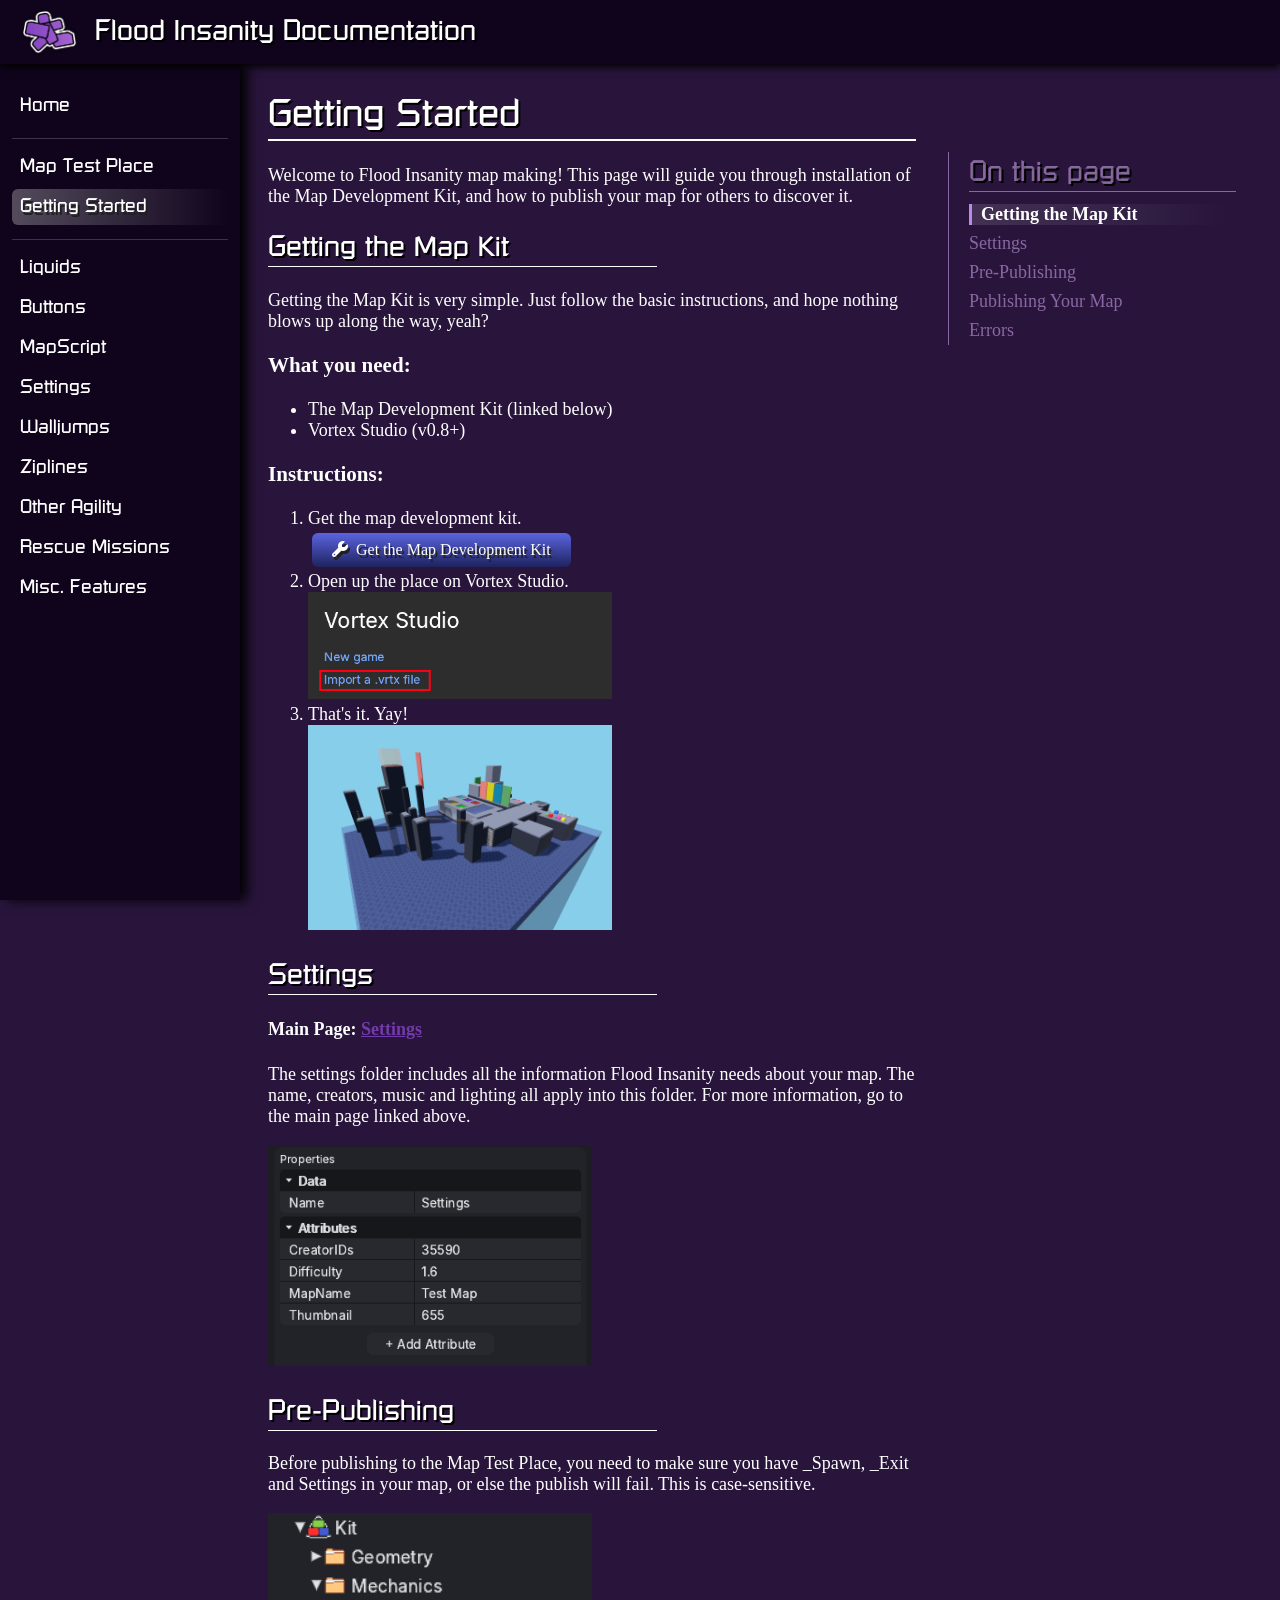
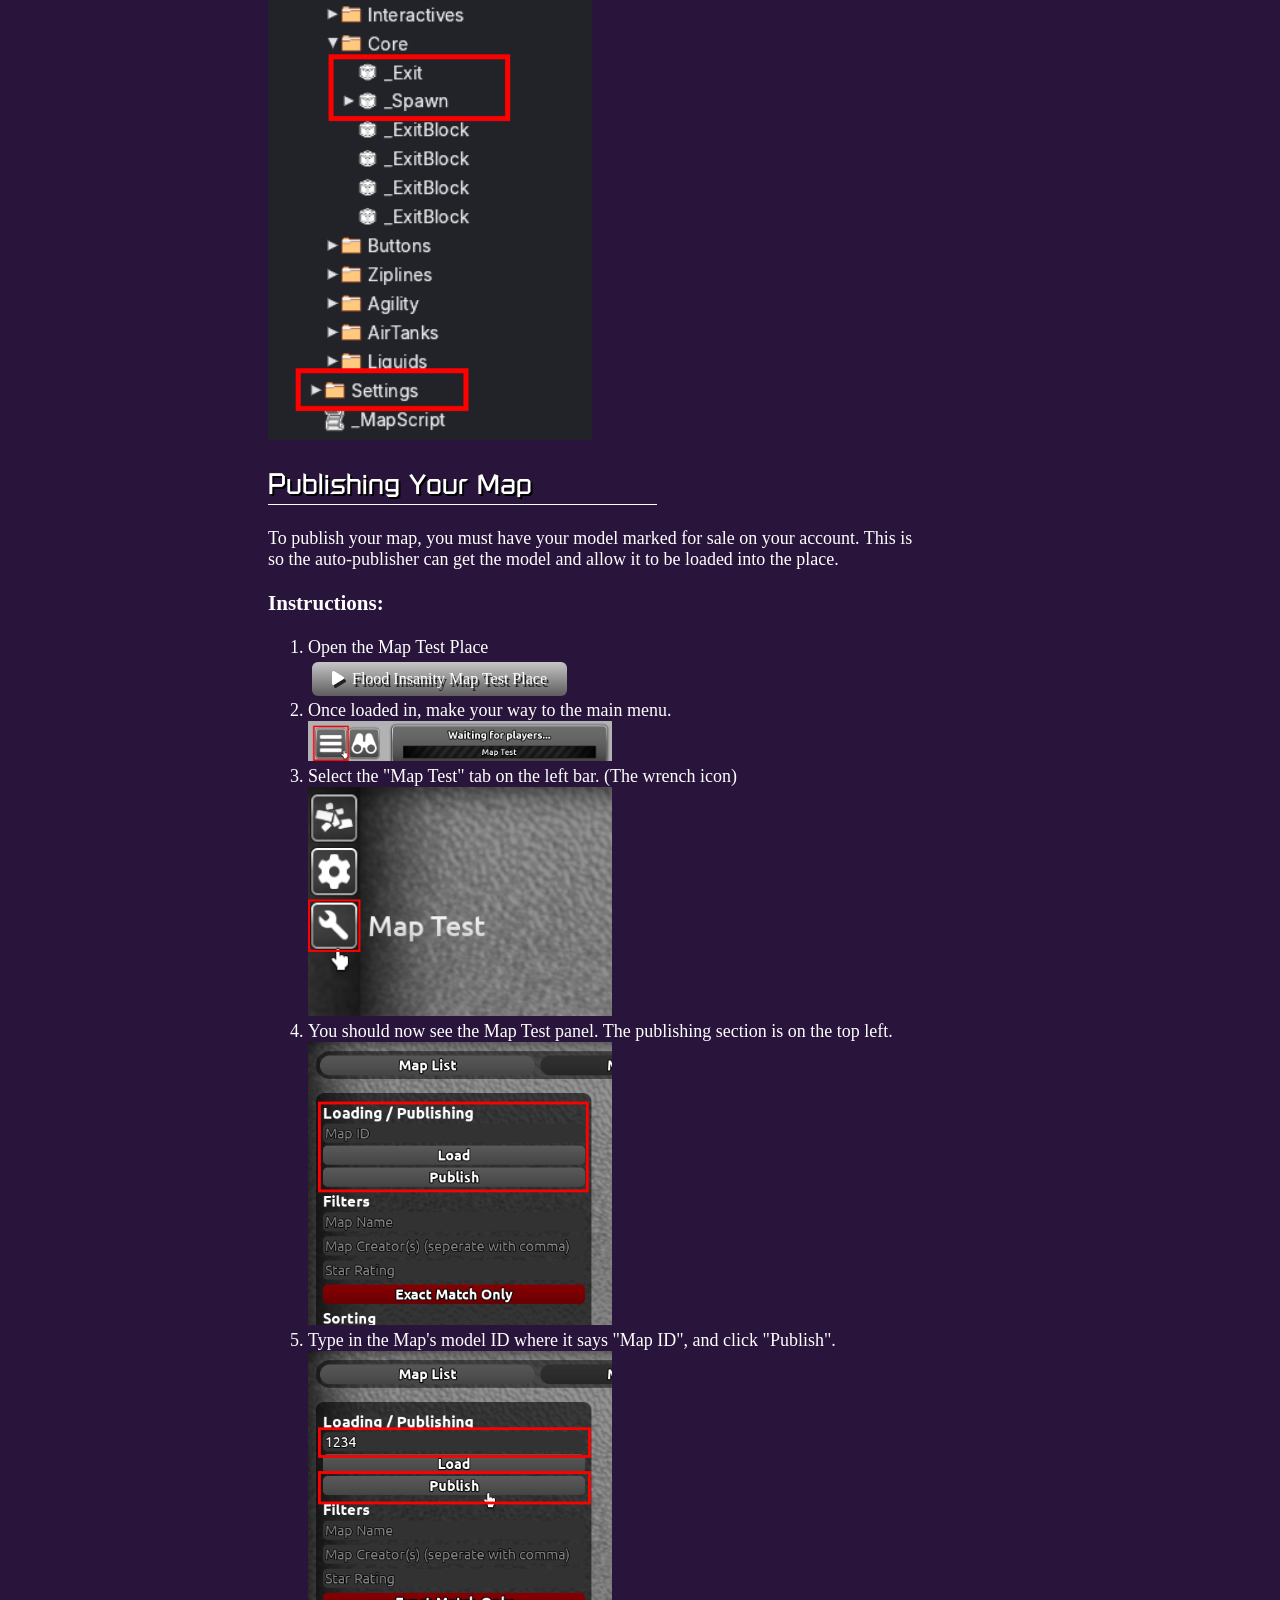
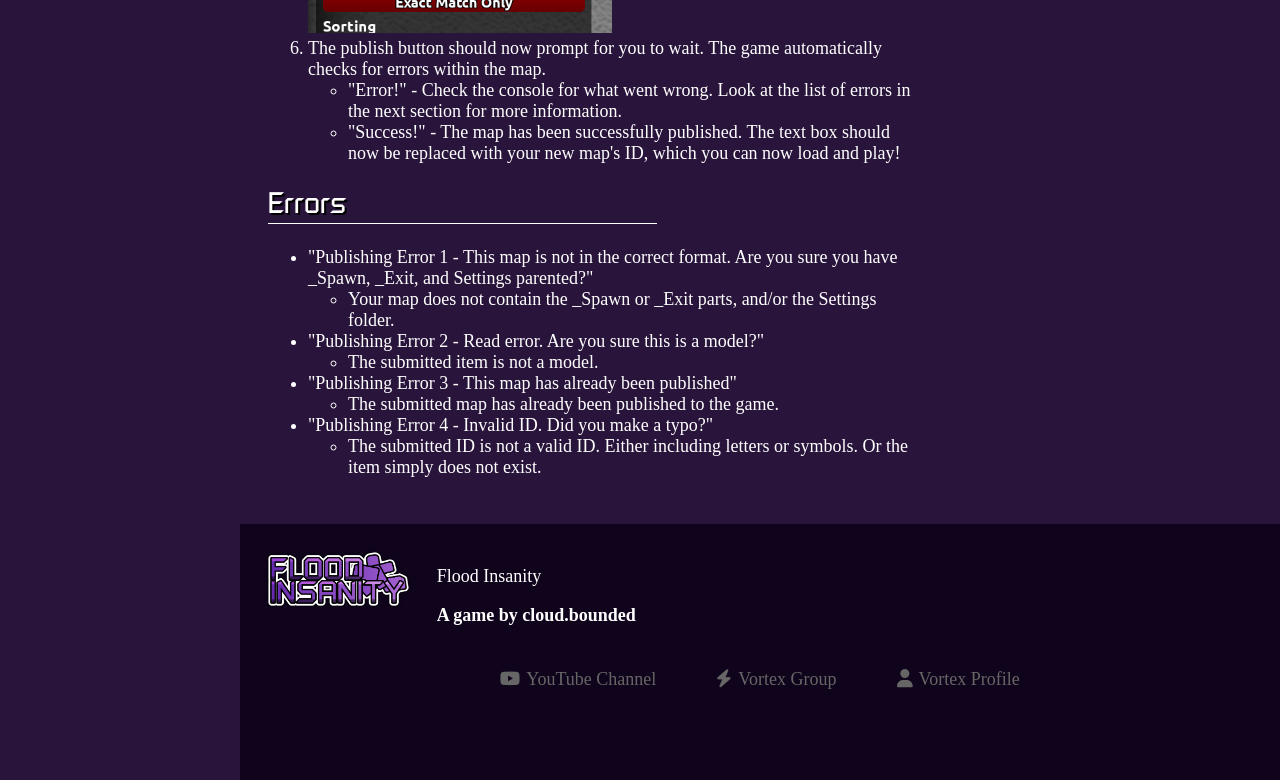
==== commit a9029659: "favicon2" ====
--- a/getting-started.html
+++ b/getting-started.html
@@ -4,11 +4,7 @@
 <html lang="en">
 
 <head>
-    <meta charset="UTF-8">
-    <meta name="viewport" content="width=device-width, initial-scale=1.0">
-    <link rel="stylesheet" href="https://cdnjs.cloudflare.com/ajax/libs/font-awesome/6.7.2/css/all.min.css">
-    <link rel="stylesheet" href="./assets/style.css">
-    <title>Flood Insanity Docs</title>
+    <div id="head-placeholder"></div>
 </head>
 
 <body>
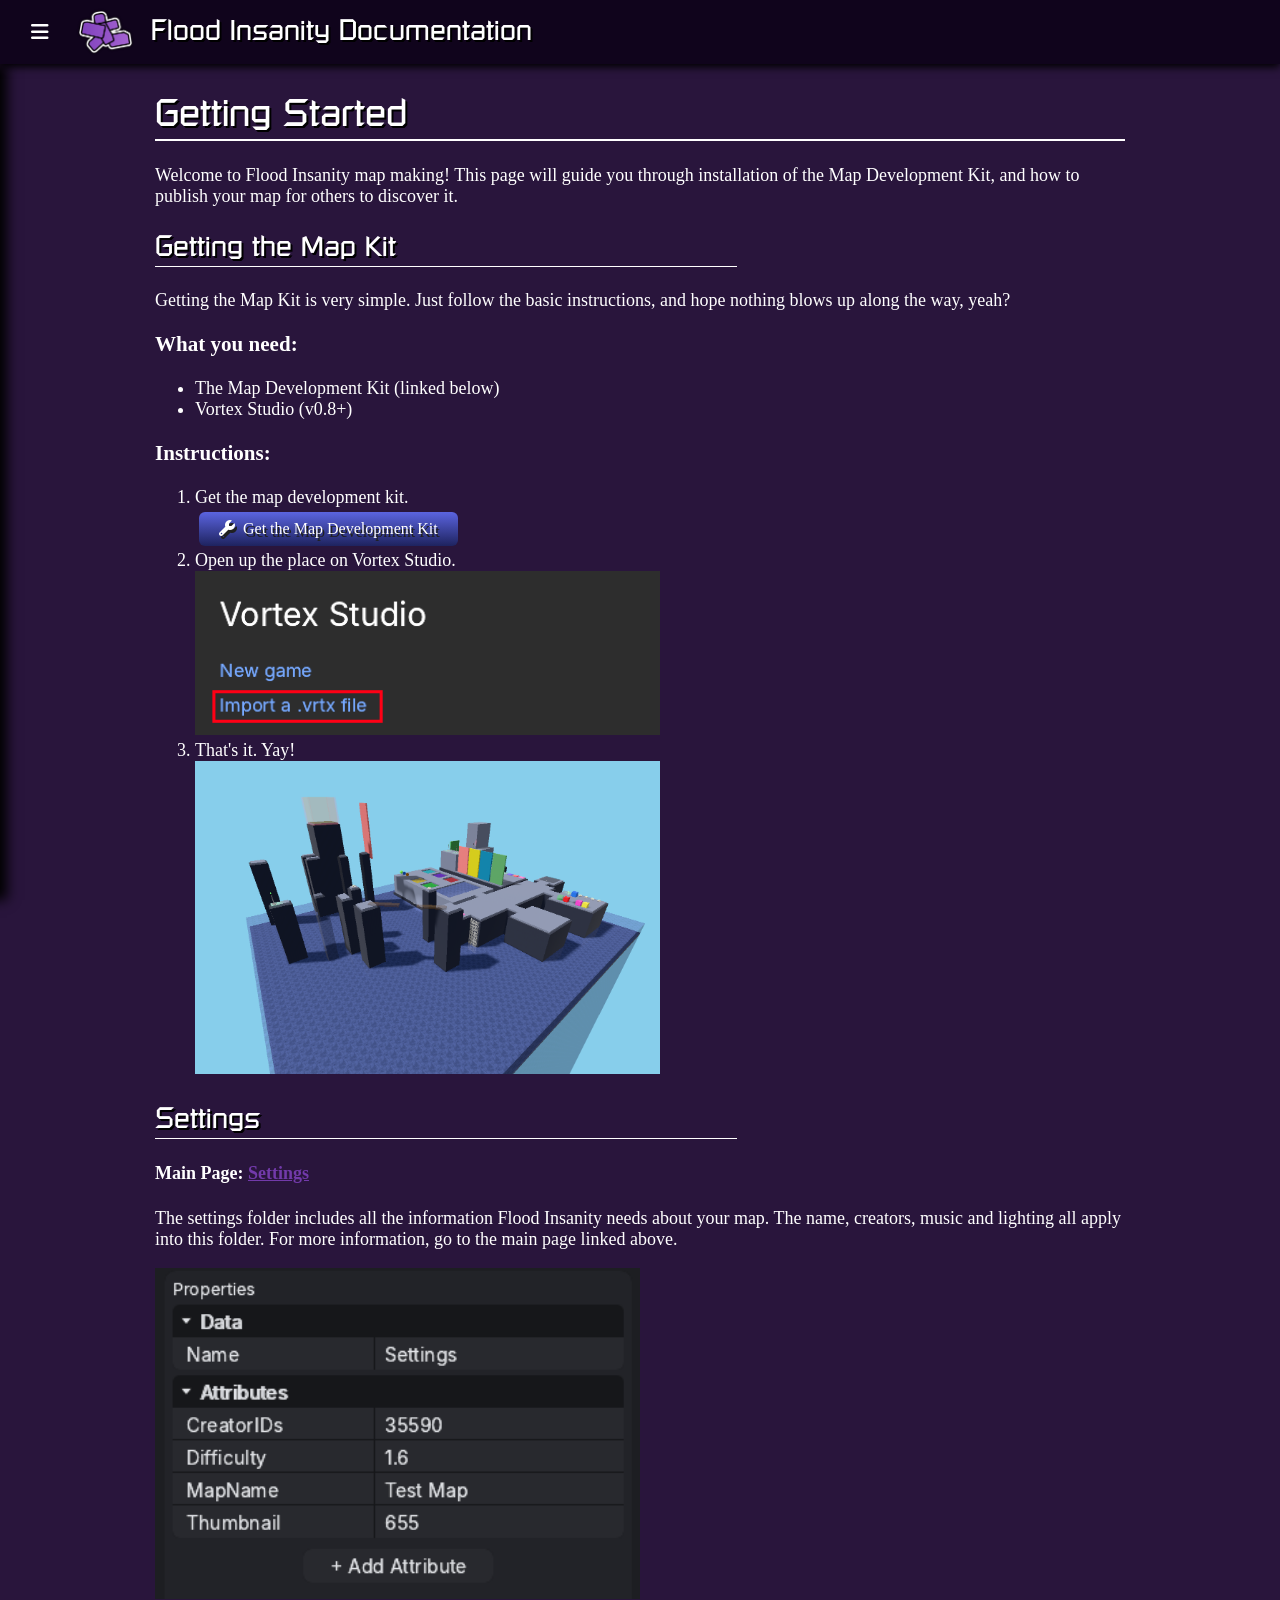
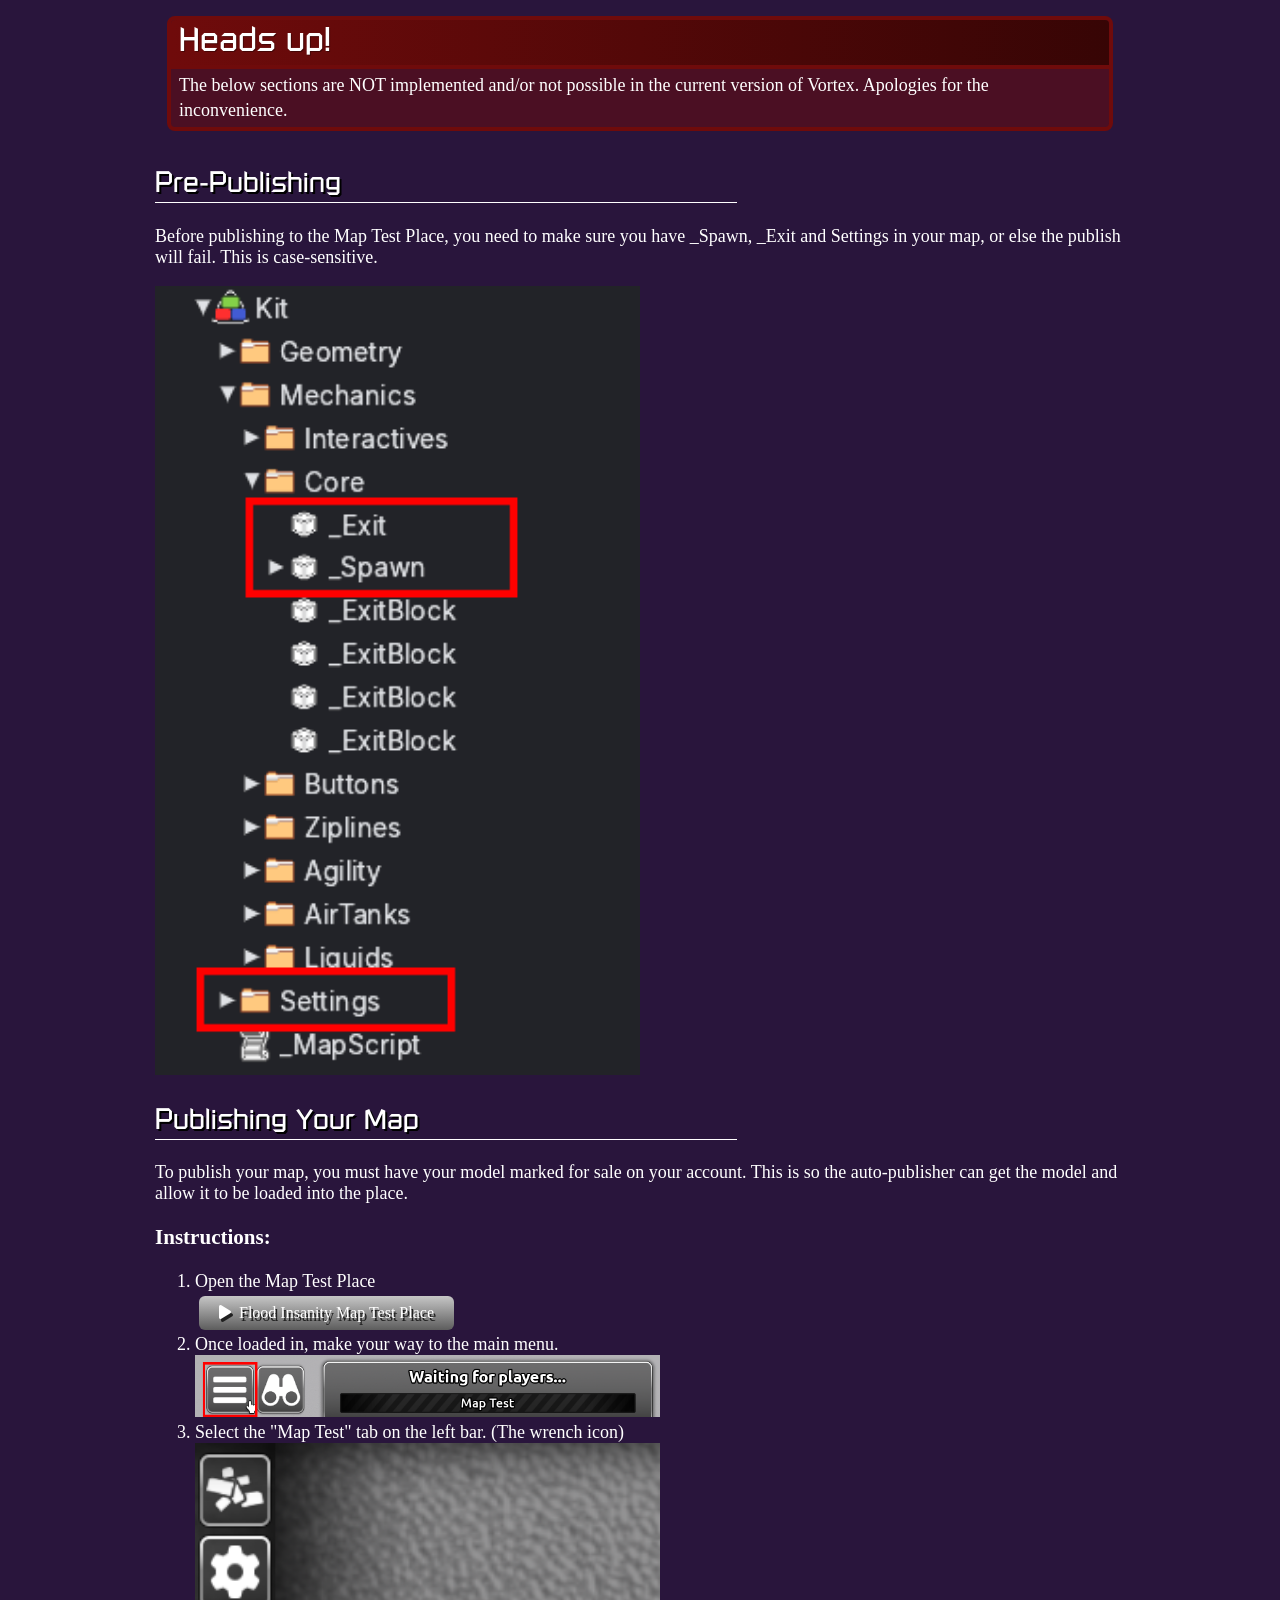
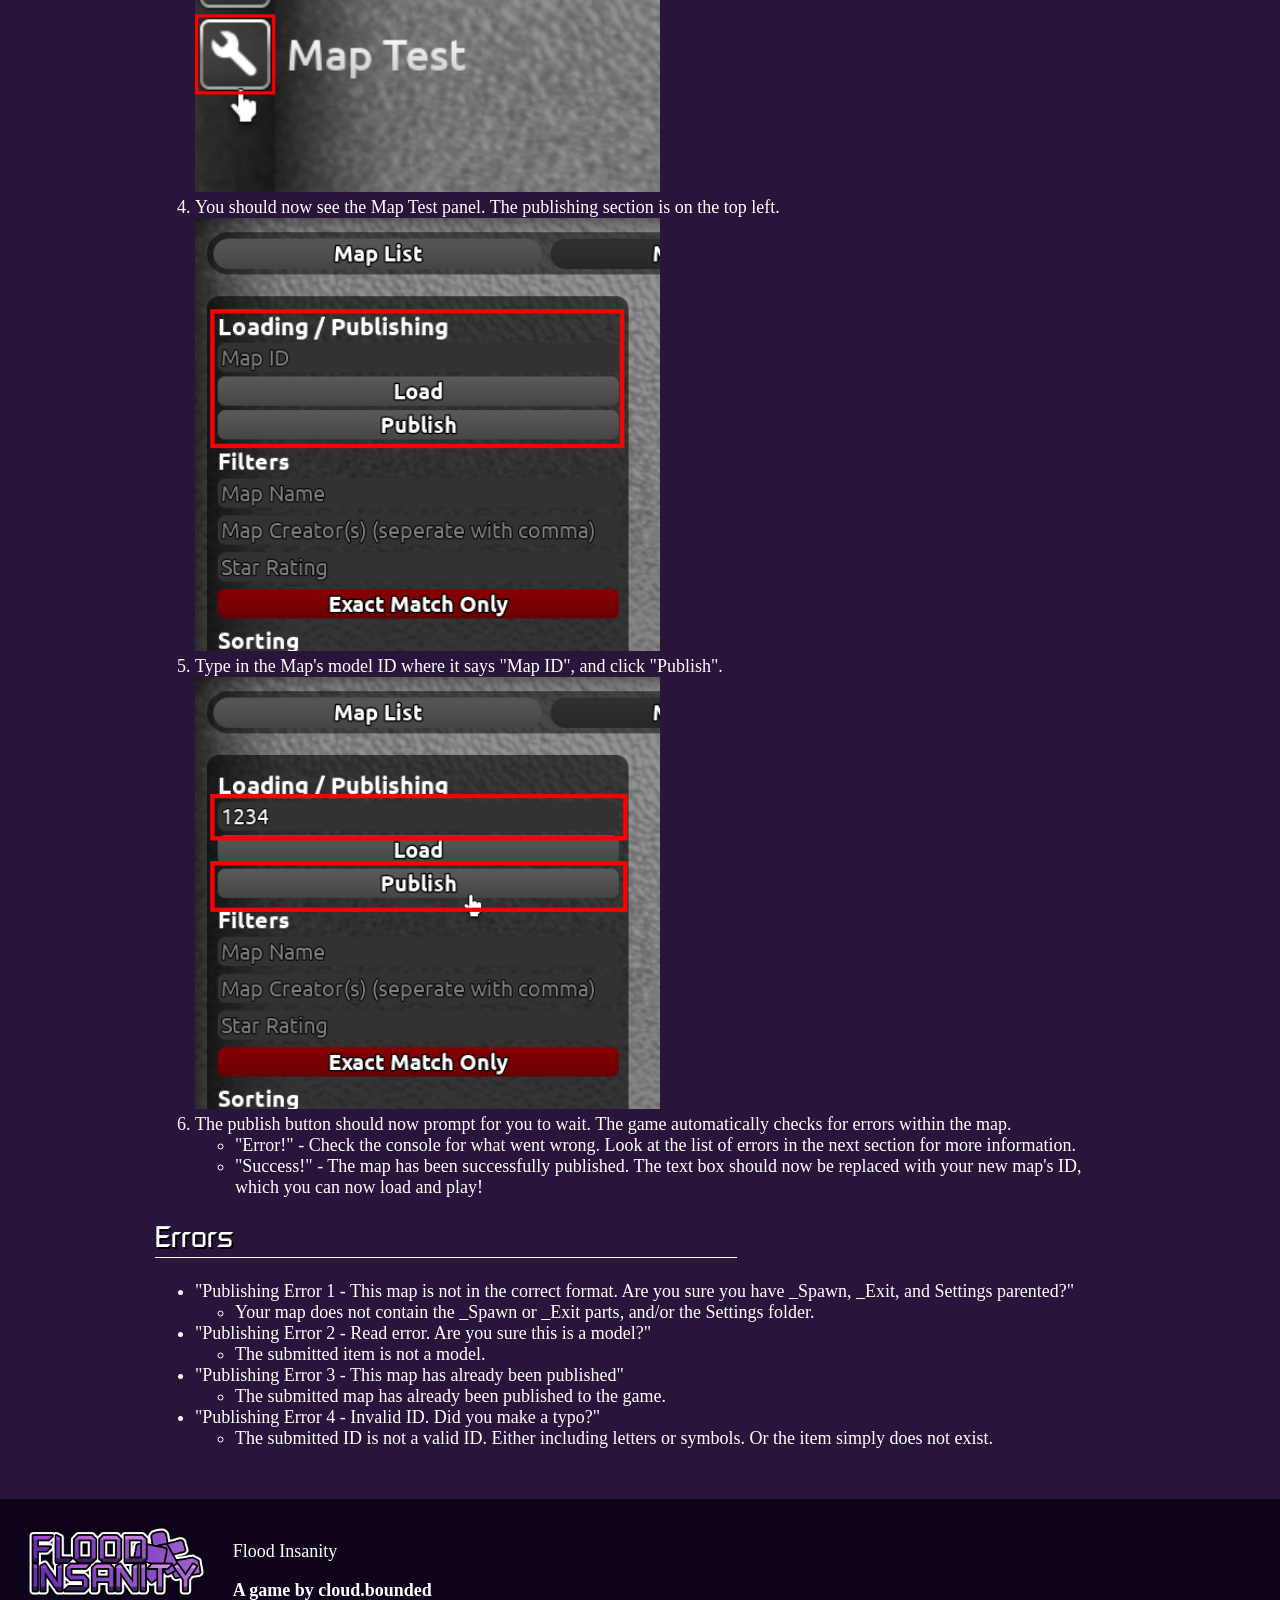
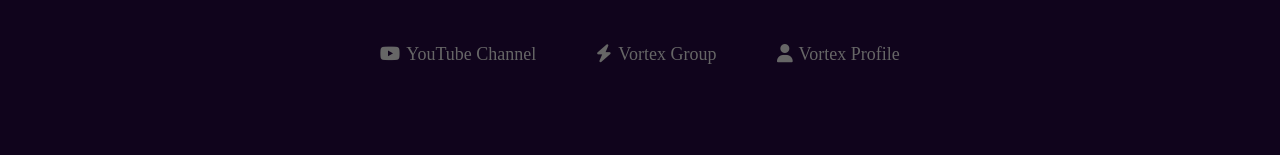
==== commit a3752d40: "a lot" ====
--- a/getting-started.html
+++ b/getting-started.html
@@ -30,7 +30,7 @@
                 <h3>Instructions:</h3>
                 <ol>
                     <li>Get the map development kit.
-                        <br><a href="https://www.roblox.com/home" class="play-button play-button-blue">
+                        <br><a href="./assets/Flood Insanity Map Kit.vrtx" class="play-button play-button-blue" download>
                             <i class="fa-solid fa-wrench"></i> Get the Map Development Kit
                         </a>
                     </li>
@@ -49,6 +49,13 @@
                 <img src="./assets/screenshots/settings-attributes.png" style="width: 50%">
             </section>
 
+            <div class="notice notice-red">
+                <div class="notice-title">
+                    Heads up!
+                </div>
+                The below sections are NOT implemented and/or not possible in the current version of Vortex. Apologies for the inconvenience.
+            </div>
+
             <section id="pre-publishing">
                 <h2>Pre-Publishing</h2>
                 <p>Before publishing to the Map Test Place, you need to make sure you have _Spawn, _Exit and Settings in your map, or else the publish will fail. This is case-sensitive.</p>
@@ -63,7 +70,7 @@
                 <h3>Instructions:</h3>
                 <ol>
                     <li>Open the Map Test Place</li>
-                    <a href="https://www.roblox.com/home" class="play-button play-button-grey">
+                    <a href="" class="play-button play-button-grey">
                         <i class="fa-solid fa-play"></i> Flood Insanity Map Test Place
                     </a>
                     <li>Once loaded in, make your way to the main menu.</li>
